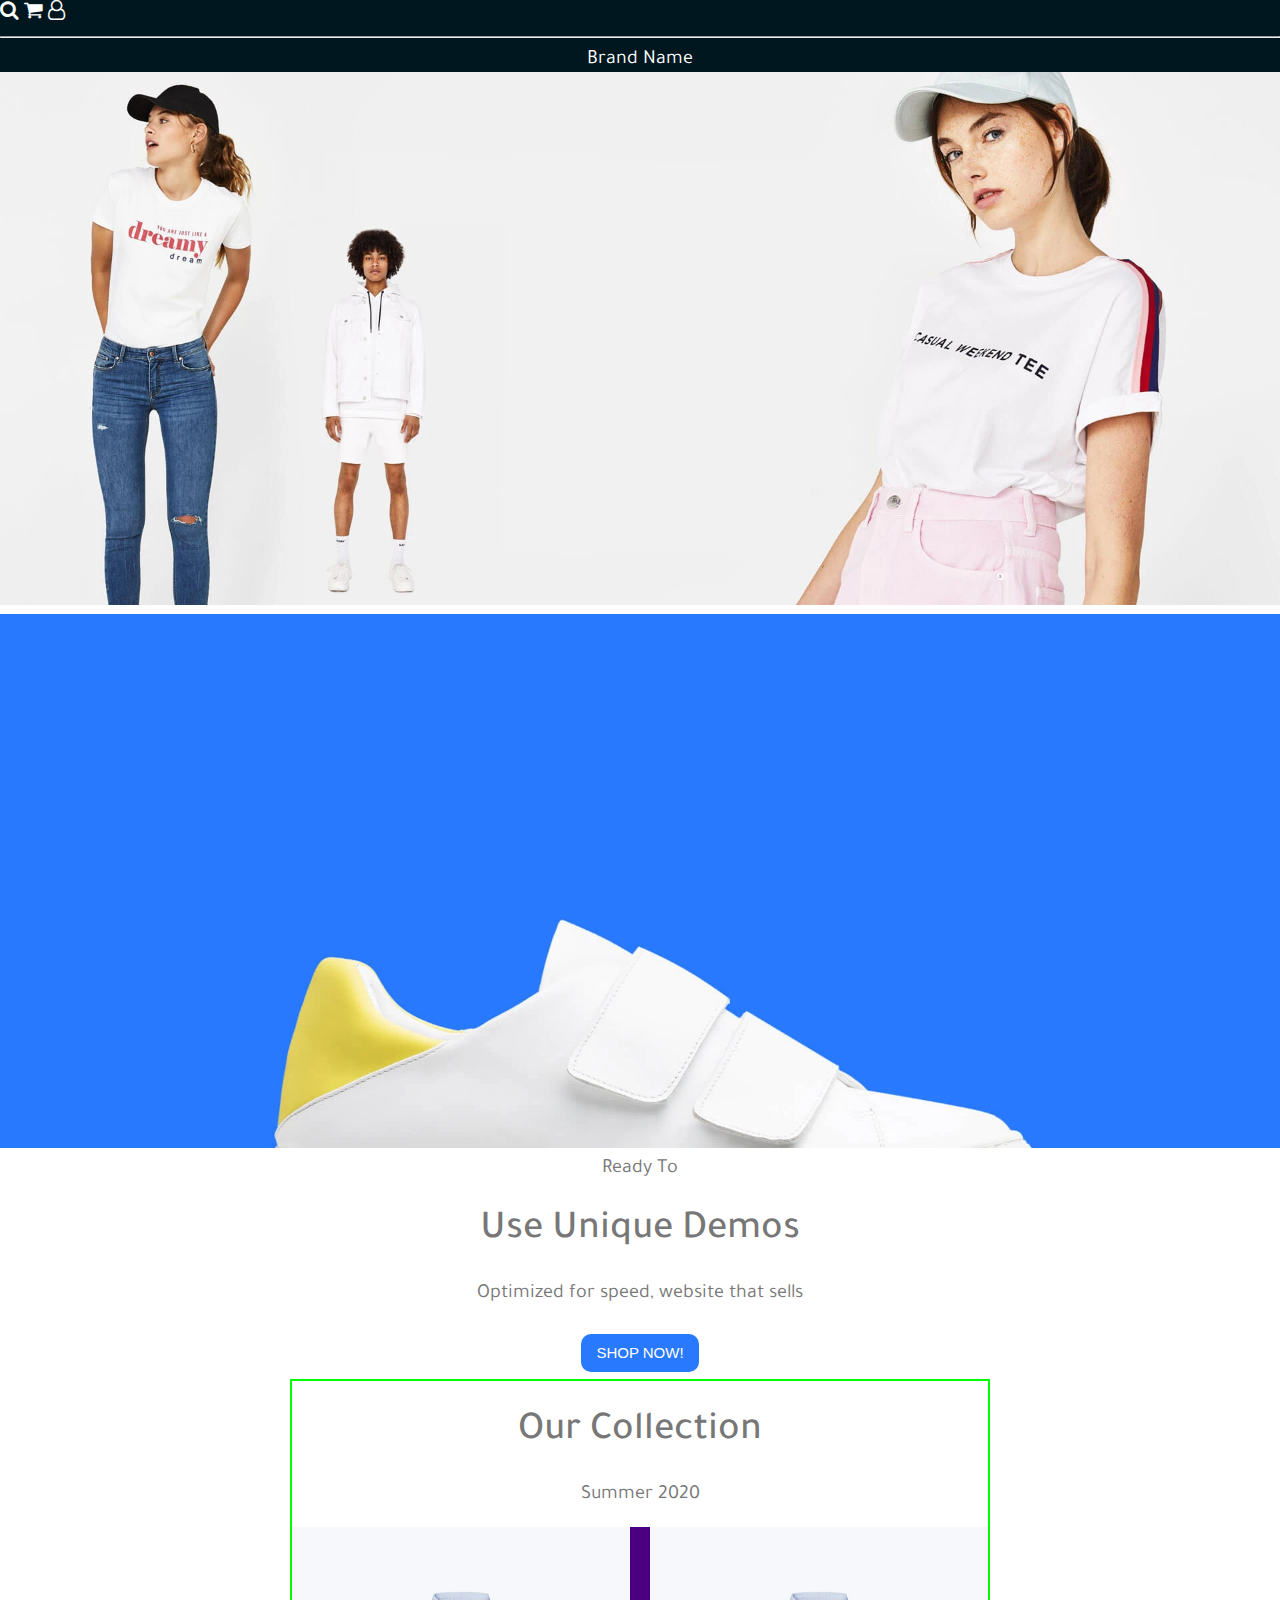
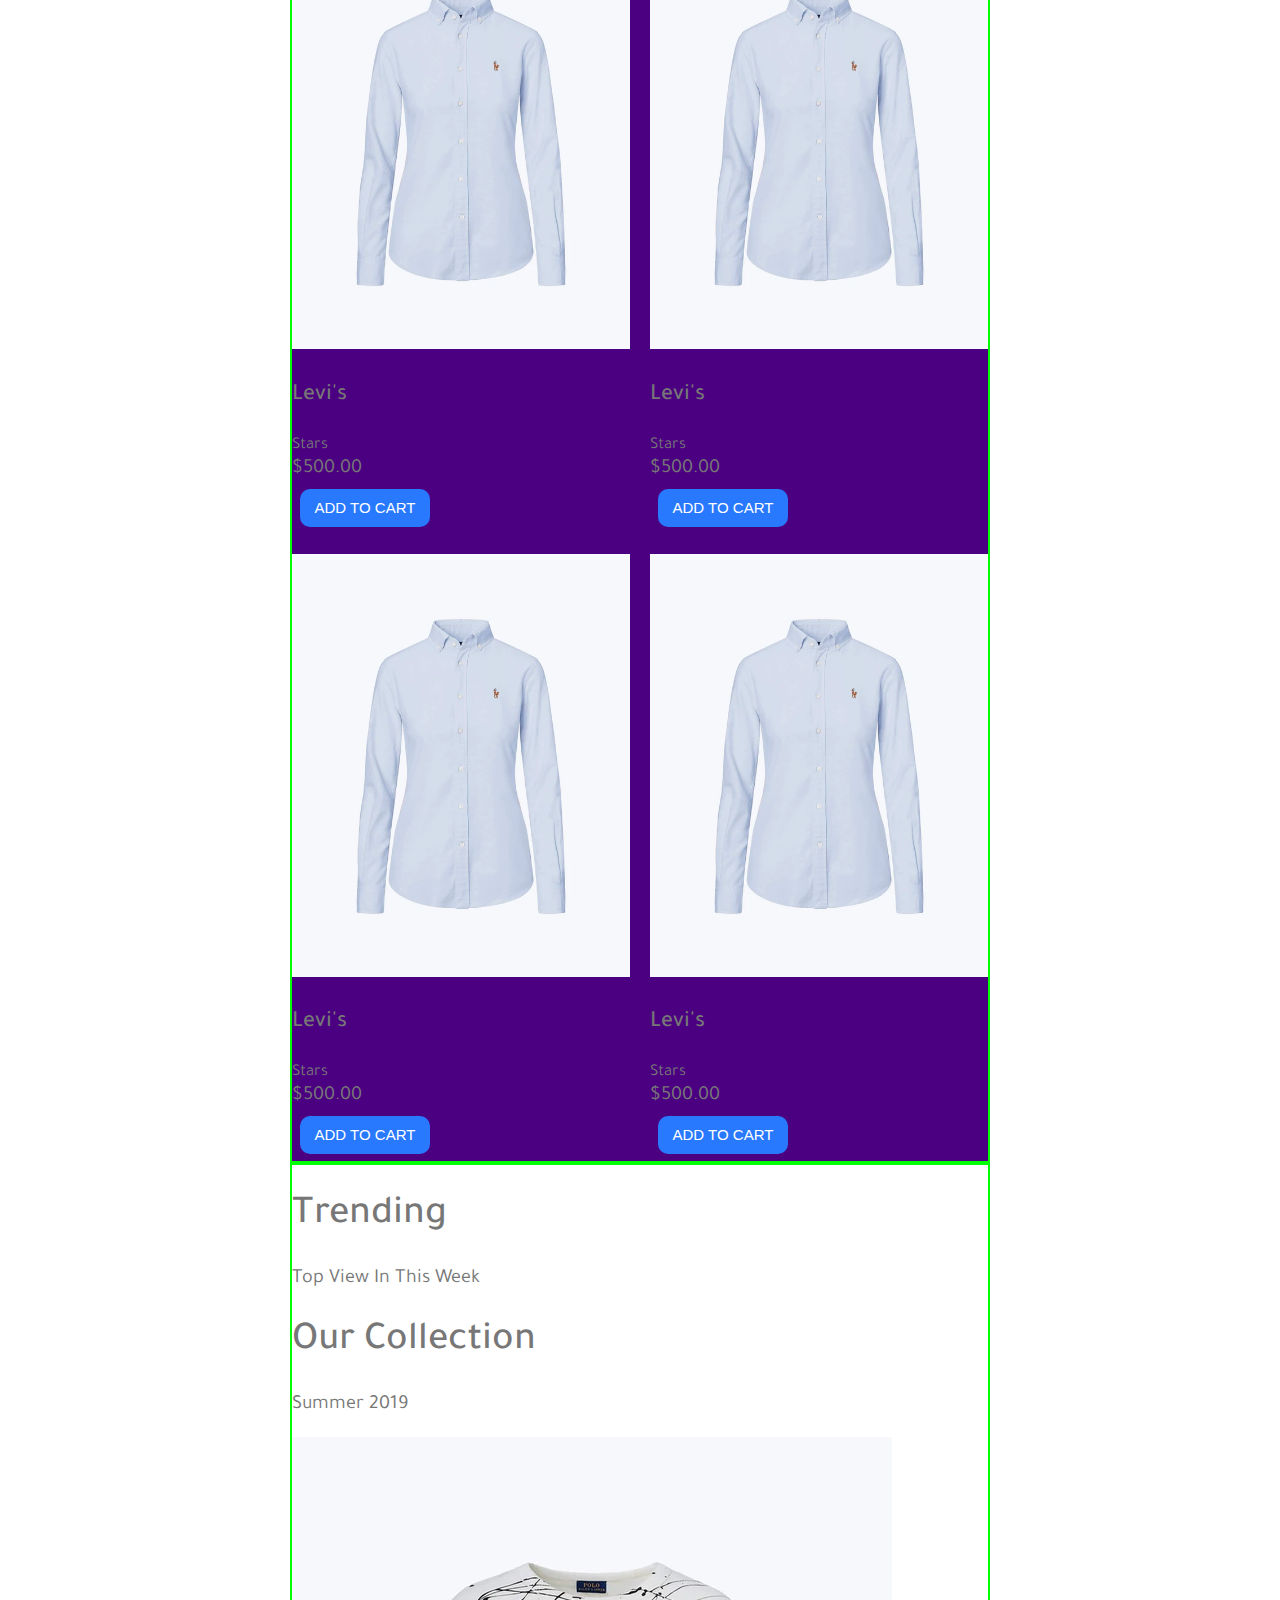
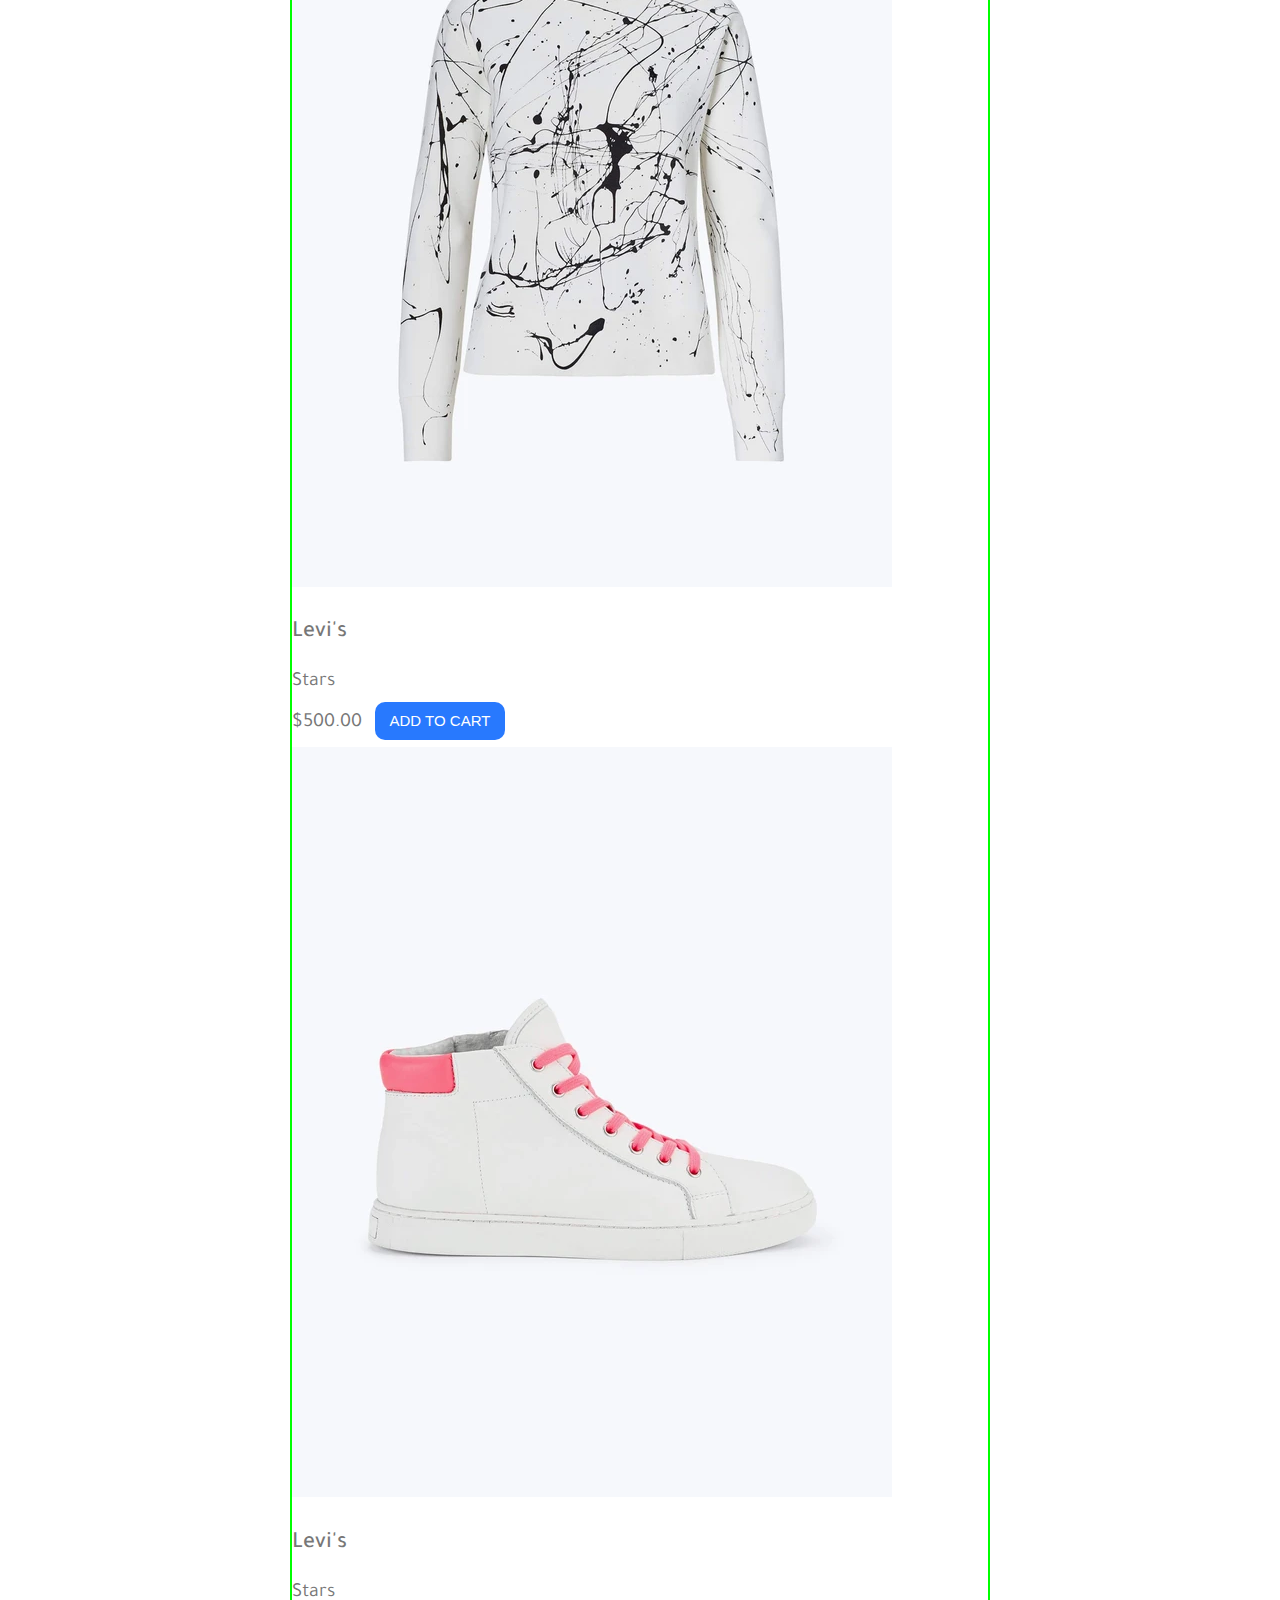
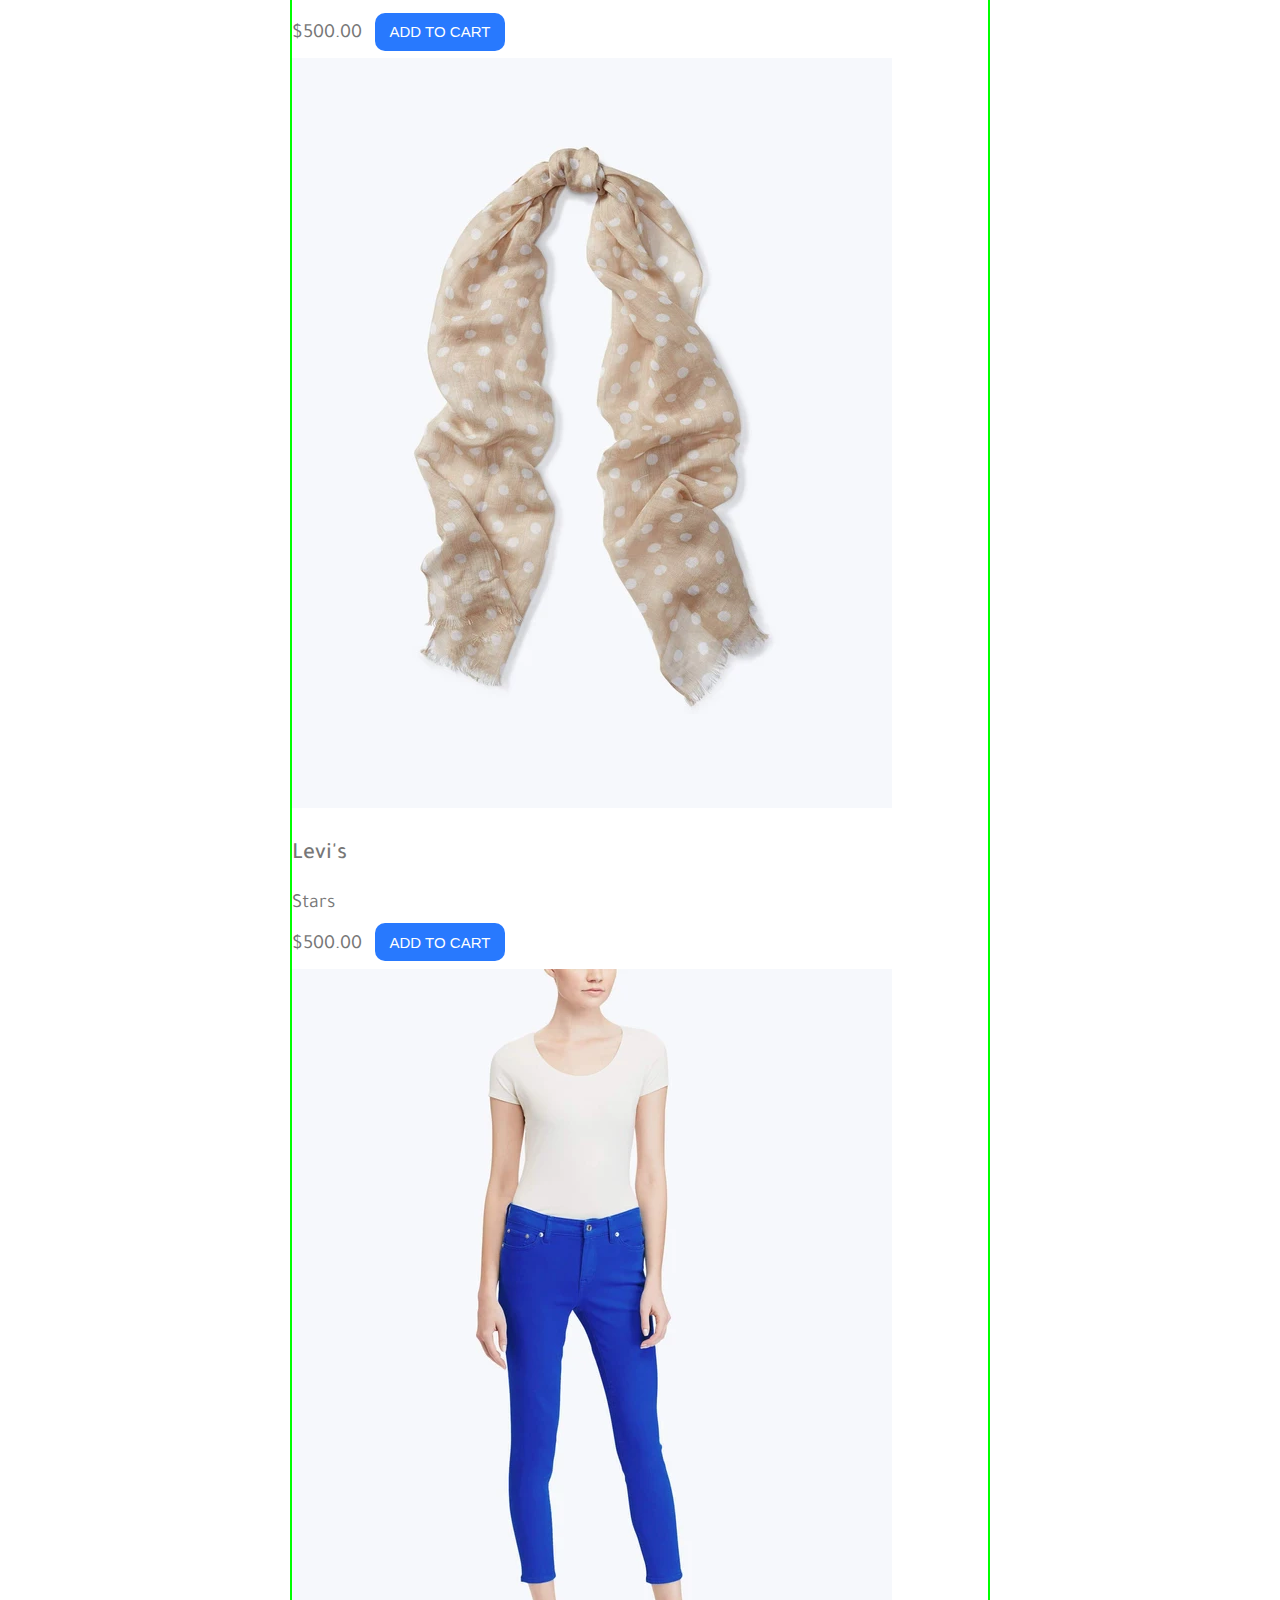
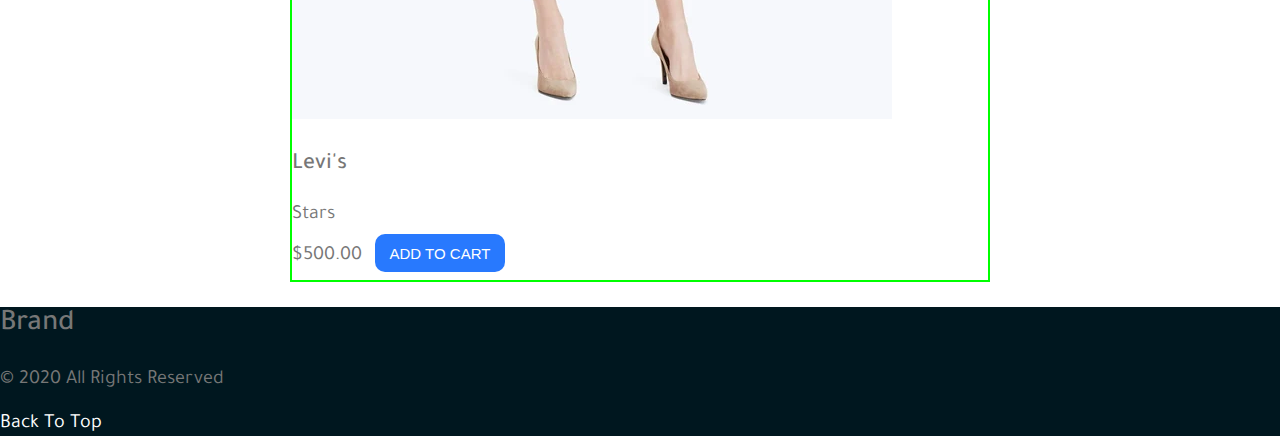
==== index.html @ 1825980a "init commit" ====
<!DOCTYPE html>
<html lang="en">

<head>
    <meta charset="UTF-8">
    <meta name="viewport" content="width=device-width, initial-scale=1.0">
    <title>Store</title>

    <link href="https://fonts.googleapis.com/css2?family=Tajawal:wght@200;300;400;500;700;800;900&display=swap"
        rel="stylesheet">
    <link rel="stylesheet" href="./css/font-awesome.min.css">
    <link rel="stylesheet" href="./css/base.css">
</head>

<body>

    <nav class="navbar">

        <section class="top-nav">
            <a href="#">
                <i class="fa fa-search" aria-hidden="true"></i>
            </a>
            <a href="#prodcts">
                <i class="fa fa-shopping-cart" aria-hidden="true"></i>
            </a>
            <a href="#trending">
                <i class="fa fa-user-o" aria-hidden="true"></i>
            </a>

        </section>

        <hr>
        <div class="center">
            <a href="#" class="brand">Brand Name</a>
        </div>

    </nav>




    <!--

    <section class="sidebar">
        <ul class="sidebar__list">
            <li><a href="#">Close</a></li>
            <hr>
            <li><a href="#">Sign In</a></li>
            <li><a href="#">View Cart</a></li>
            <li><a href="#">Wishlist</a></li>
        </ul>
    </section>
    
-->








    <section class="hero">
        <div class="carousle hero__carousle">
            <!-- <img src="https://source.unsplash.com/user/erondu/800x400"> -->
            <img src="img/demo14_01_x1024.jpg.webp">
            <img src="img/demo14_02_x1024.jpg.webp">
        </div>
        <div class="carousle__overlay center">
            <span>Ready To</span>
            <h1>Use Unique Demos</h1>
            <p>Optimized for speed, website that sells</p>
            <button class="btn btn-md">Shop Now!</button>
        </div>
    </section>










    <!-- .products -->
    <section class="productss" id="prodcts">

        <div class="container">

            <div class="center">
                <h1>Our Collection</h1>
                <p>Summer 2020</p>
            </div>

            <div class="products">

                <!-- Product 1 -->
                <div class="product">

                    <div class="product__card">
                        <img class="product__img"
                            src="img/products/Slim_Fit_Cotton_Oxford_Shirt_f8c47cd0-d848-4660-a83f-f232674f7b6a_600x.jpg.webp"
                            alt="shirt">

                        <h3 class="product__name">Levi's</h3>
                        <small class="product__rank">Stars</small>
                        <div class="product__price">$500.00</div>
                        <button class="btn">Add To Cart</button>

                    </div><!-- .prodcut__card -->

                </div><!-- .prodcut -->

                <!-- Product 2 -->
                <div class="product">

                    <div class="product__card">
                        <img class="product__img"
                            src="img/products/Slim_Fit_Cotton_Oxford_Shirt_f8c47cd0-d848-4660-a83f-f232674f7b6a_600x.jpg.webp"
                            alt="shirt">

                        <h3 class="product__name">Levi's</h3>
                        <small class="product__rank">Stars</small>
                        <div class="product__price">$500.00</div>
                        <button class="btn">Add To Cart</button>

                    </div><!-- .prodcut__card -->

                </div><!-- .prodcut -->
            

            <!-- Product 1 -->
            <div class="product">

                <div class="product__card">
                    <img class="product__img"
                        src="img/products/Slim_Fit_Cotton_Oxford_Shirt_f8c47cd0-d848-4660-a83f-f232674f7b6a_600x.jpg.webp"
                        alt="shirt">

                    <h3 class="product__name">Levi's</h3>
                    <small class="product__rank">Stars</small>
                    <div class="product__price">$500.00</div>
                    <button class="btn">Add To Cart</button>

                </div><!-- .prodcut__card -->

            </div><!-- .prodcut -->

            <!-- Product 2 -->
            <div class="product">

                <div class="product__card">
                    <img class="product__img"
                        src="img/products/Slim_Fit_Cotton_Oxford_Shirt_f8c47cd0-d848-4660-a83f-f232674f7b6a_600x.jpg.webp"
                        alt="shirt">

                    <h3 class="product__name">Levi's</h3>
                    <small class="product__rank">Stars</small>
                    <div class="product__price">$500.00</div>
                    <button class="btn">Add To Cart</button>

                </div><!-- .prodcut__card -->

            </div><!-- .prodcut -->

        </div><!-- .prodcuts -->

        </div><!-- .container -->

    </section>
    <!-- .productss -->










    <!-- .tending -->
    <section class="trending" id="trending">
        <div class="container">
            <h1>Trending</h1>
            <span>Top View In This Week</span>
            <h1>Our Collection</h1>
            <p>Summer 2019</p>
            <!-- Product 1 -->
            <section class="product__card">
                <img class="product__img"
                    src="img/products/Paint-Splatter_Fleece_Pullover_4f2c0cff-e946-439d-adbe-a5d0d99774e3_600x.jpg.webp"
                    alt="shirt">

                <h3 class="product__name">Levi's</h3>
                <div class="product__rank">Stars</div>
                <span class="product__price">$500.00</span>
                <button class="btn">Add To Cart</button>
            </section>
            <!-- Product 2 -->
            <section class="product__card">
                <img class="product__img"
                    src="img/products/Pink_Pony_Leather_Sneaker_71a9994a-829c-484a-92f5-b6b765b0da7d_600x.jpg.webp"
                    alt="shoe">

                <h3 class="product__name">Levi's</h3>
                <div class="product__rank">Stars</div>
                <span class="product__price">$500.00</span>
                <button class="btn">Add To Cart</button>
            </section>

            <!-- Product 3 -->
            <section class="product__card">
                <img class="product__img"
                    src="img/products/Polka-Dot_Lightweight_Scarf_2_c9a0b6ef-4222-4abe-8f2a-2f309dbf41a9_600x.jpg.webp"
                    alt="">

                <h3 class="product__name">Levi's</h3>
                <div class="product__rank">Stars</div>
                <span class="product__price">$500.00</span>
                <button class="btn">Add To Cart</button>
            </section>

            <!-- Product 4 -->
            <section class="product__card">
                <img class="product__img"
                    src="img/products/Premier_Cropped_Skinny_Jean_13_8d64f29d-9ef1-4cb1-9fa6-6193c913ccd0_600x.jpg.webp"
                    alt="shirt">

                <h3 class="product__name">Levi's</h3>
                <div class="product__rank">Stars</div>
                <span class="product__price">$500.00</span>
                <button class="btn">Add To Cart</button>
            </section>
        </div>
    </section>










    <!-- .accordion -->
    <section class="accordion">
        <!--         
        <div class="container">
            <h3><a href="#">@Follow</a> Us On</h3>
            <h4>Instagram</h4>
        </div>
-->
    </section>

    <footer>
        <h2>Brand</h2>
        <p>&copy; 2020 All Rights Reserved</p>
        <a href="#">Back To Top</a>
    </footer>


    <script src="./js/script.js"></script>
</body>

</html>
---- css/base.css ----
/* 
    https://portotheme.com/shopify/wokiee/intro/
    https://wokiee-demo14.myshopify.com/
*/
@import 'modules/buttons.css';
@import 'modules/card.css';

*,
*::after,
*::before {
    box-sizing: border-box;
}

:root {
    --clr-body: #ffffff;
    --clr-gray: #777777;
    --clr-primary: #2879fe;
    --clr-accent: #007ea7;
    --clr-secondary: #003459;
    --clr-bg: #00171f;
    
}

html { 
    font-size: 62.5%; /* 10px */
    height: 100%;
    scroll-behavior: smooth;
}

body {
    margin: 0;
    font-size: 2rem; /* 20px */
    font-family: 'Tajawal', sans-serif;
    color: var(--clr-gray, #777777);
    background-color: var(--clr-body, #ffffff);
}

h1, h2, h3, h4, h5, h6 {
    font-weight: 500;
}

img {
    max-width: 100%;
    height: auto;
}

button {
    border: none;
    font-size: 1.5rem; /* 15px */
    /* font-weight: 200; */
    /* font-weight: 300; */
    /* font-weight: 400; */
    /* font-weight: 500; */
    /* font-weight: 700; */
    /* font-weight: 800; */
    /* font-weight: 900; */
    /* letter-spacing: 0.125rem; */
    cursor: pointer;
    margin: 0.5em ;
    padding: 0.7em 1em;
    border-radius: 1rem;
    text-transform: uppercase;
}

a {
    text-decoration: none;
    color: var(--clr-body, #ffffff);

}

a:hover,
a:focus {
    color: var(--clr-primary, #2879fe);
}

hr {
    color: var(--clr-gray, #777777);
}


.bg-light-clr-gray {
    background-color: lightclr-gray;
    margin: 5rem auto;
    max-width: 80%;
}

.navbar,
footer {
    background-color: var(--clr-bg, #00171f);
}

.fa {
    color: var(--clr-body, #ffffff);
}

.center {
    text-align: center;
}

/* 
.sidebar {
    height: 100vh;
    position: relative;
}

.sidebar__list {
    top: 0;
    bottom: 0;
    left: 0;
    background-color: var(--clr-secondary, #00171f);
    position: absolute;
    max-width: 60%;
    height: inherit;
}

*/
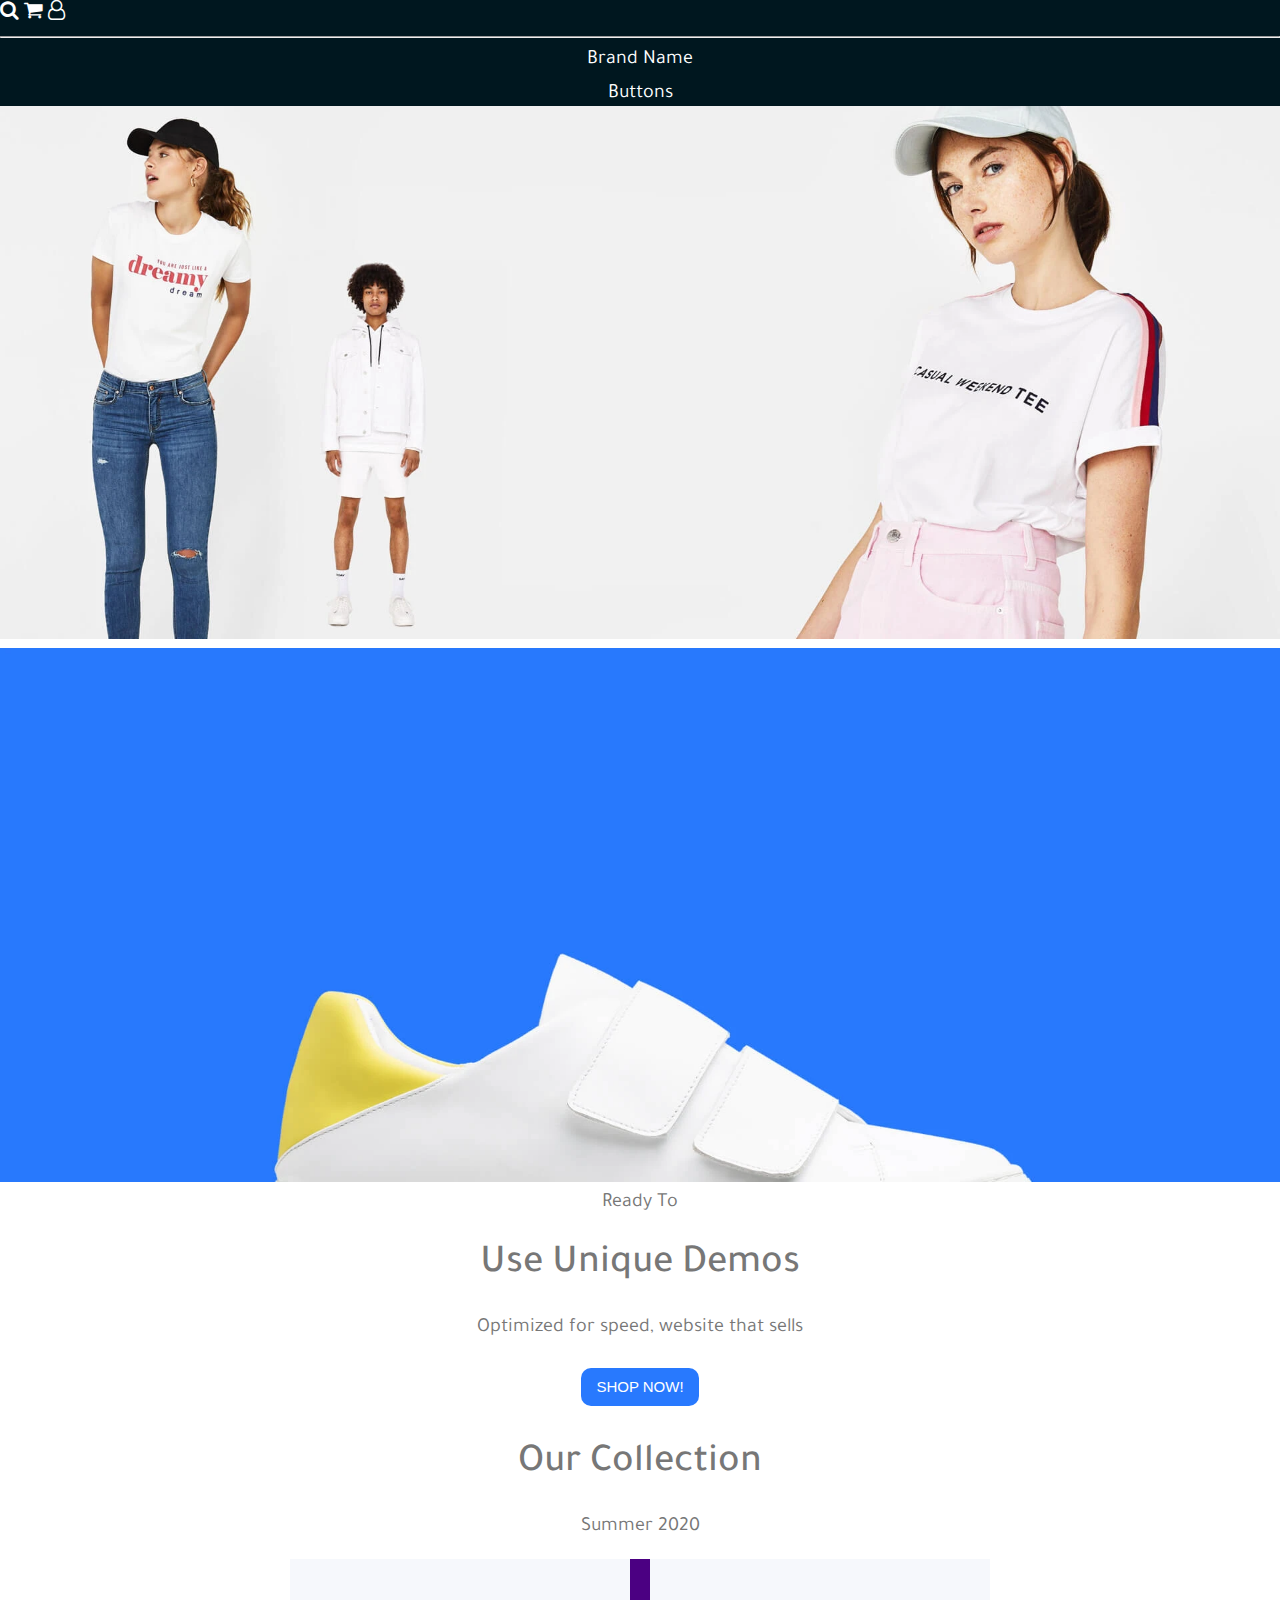
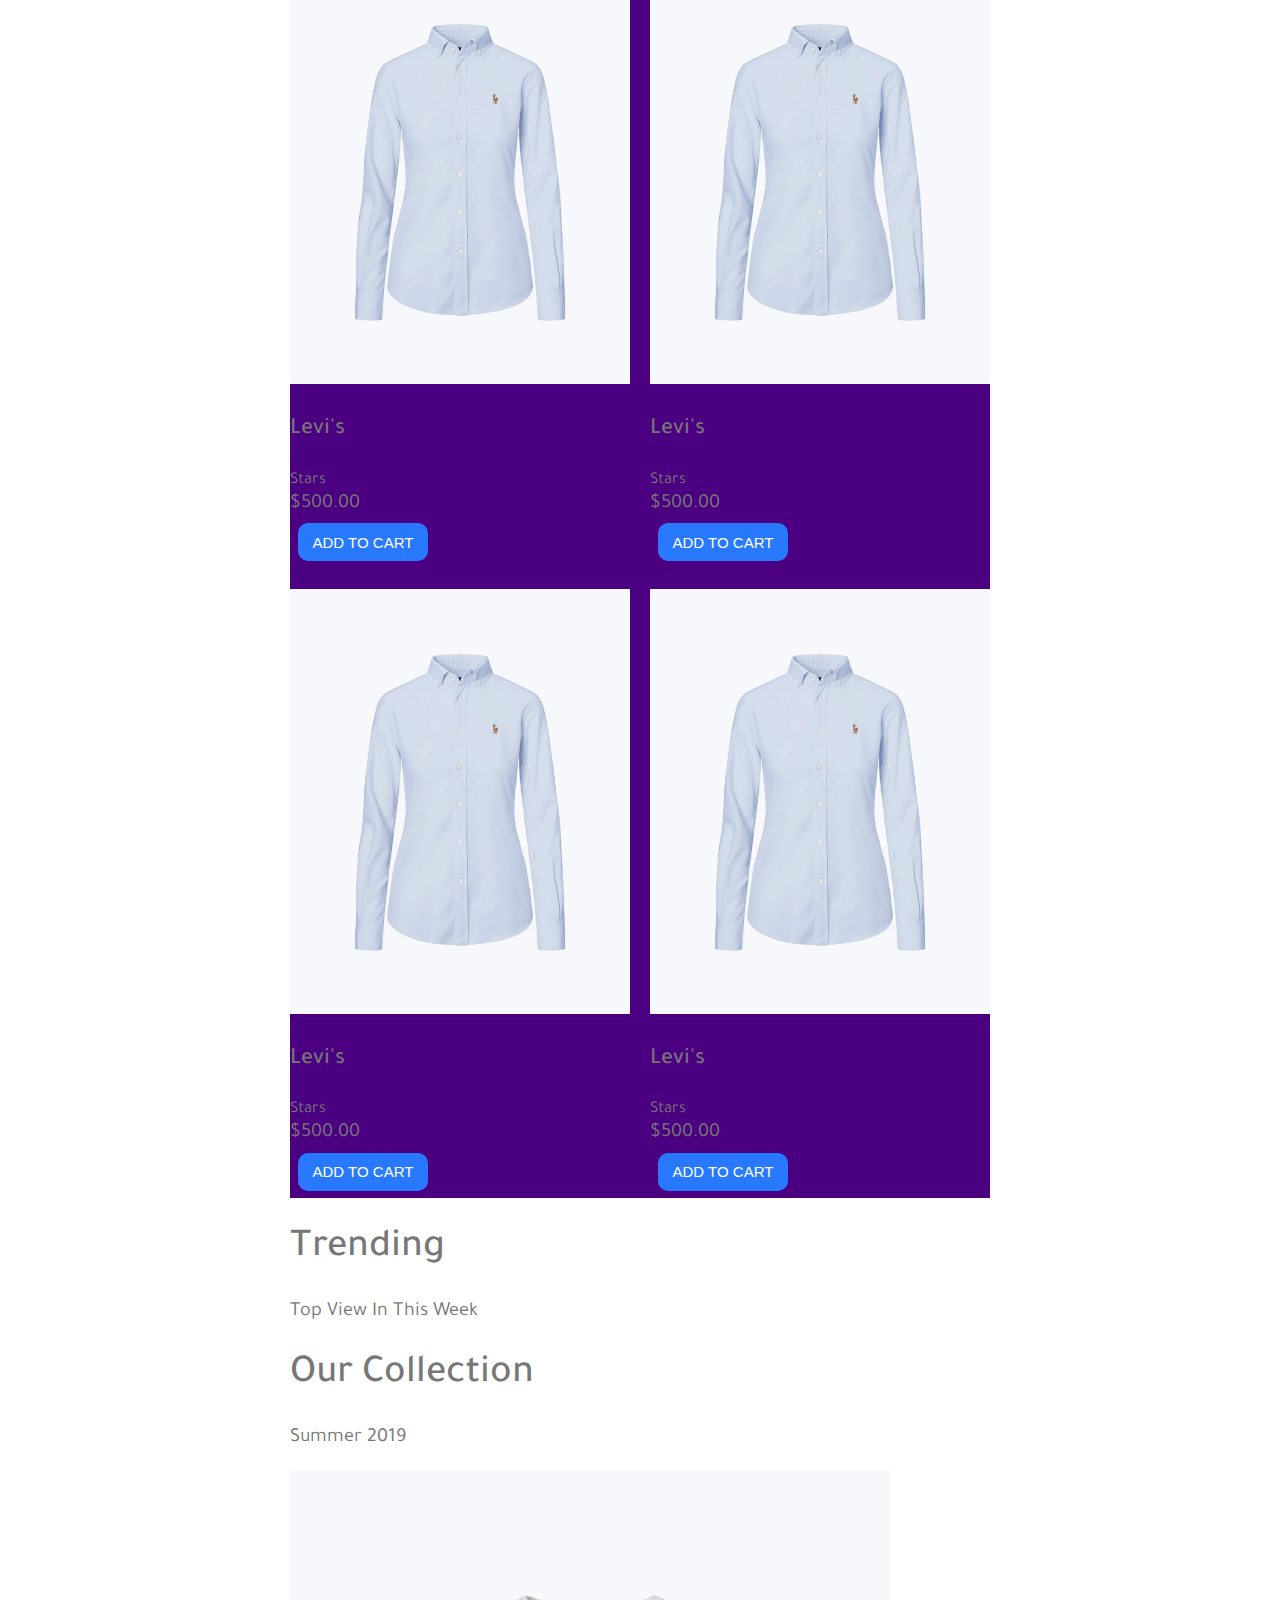
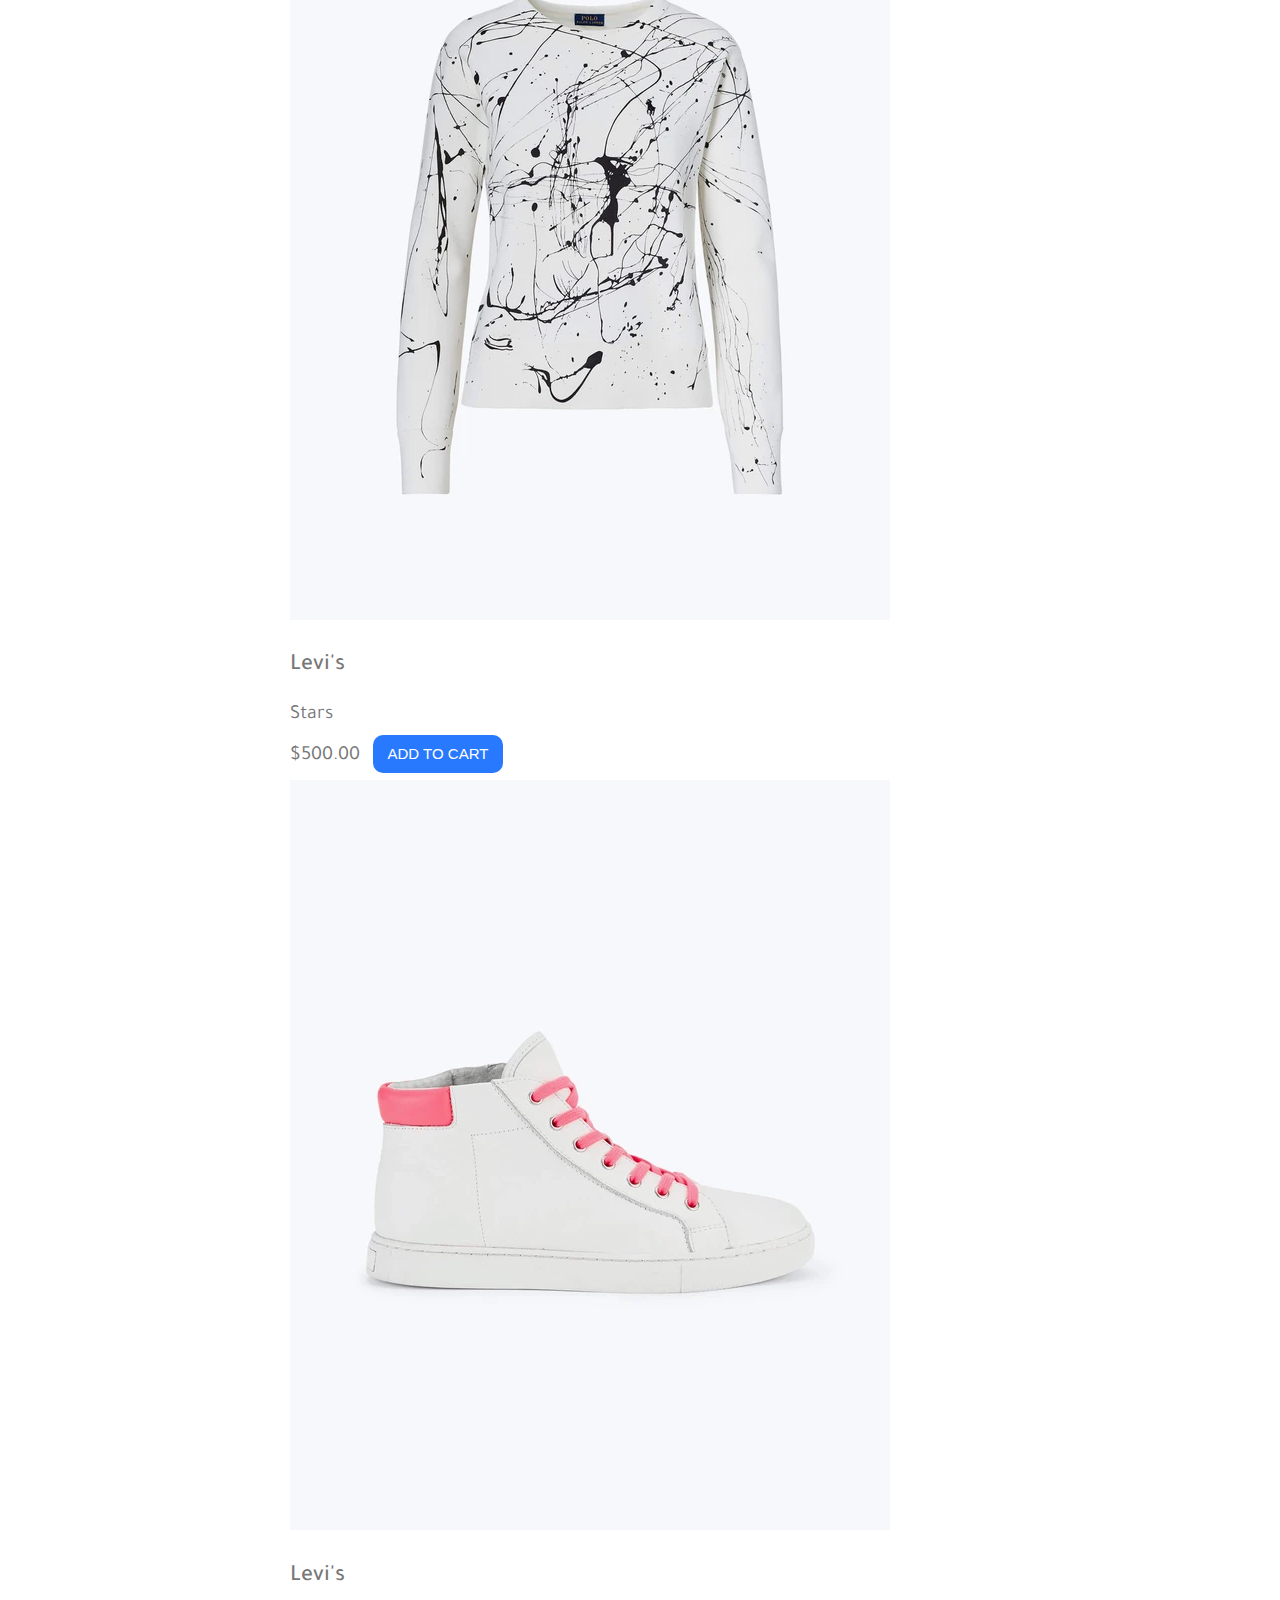
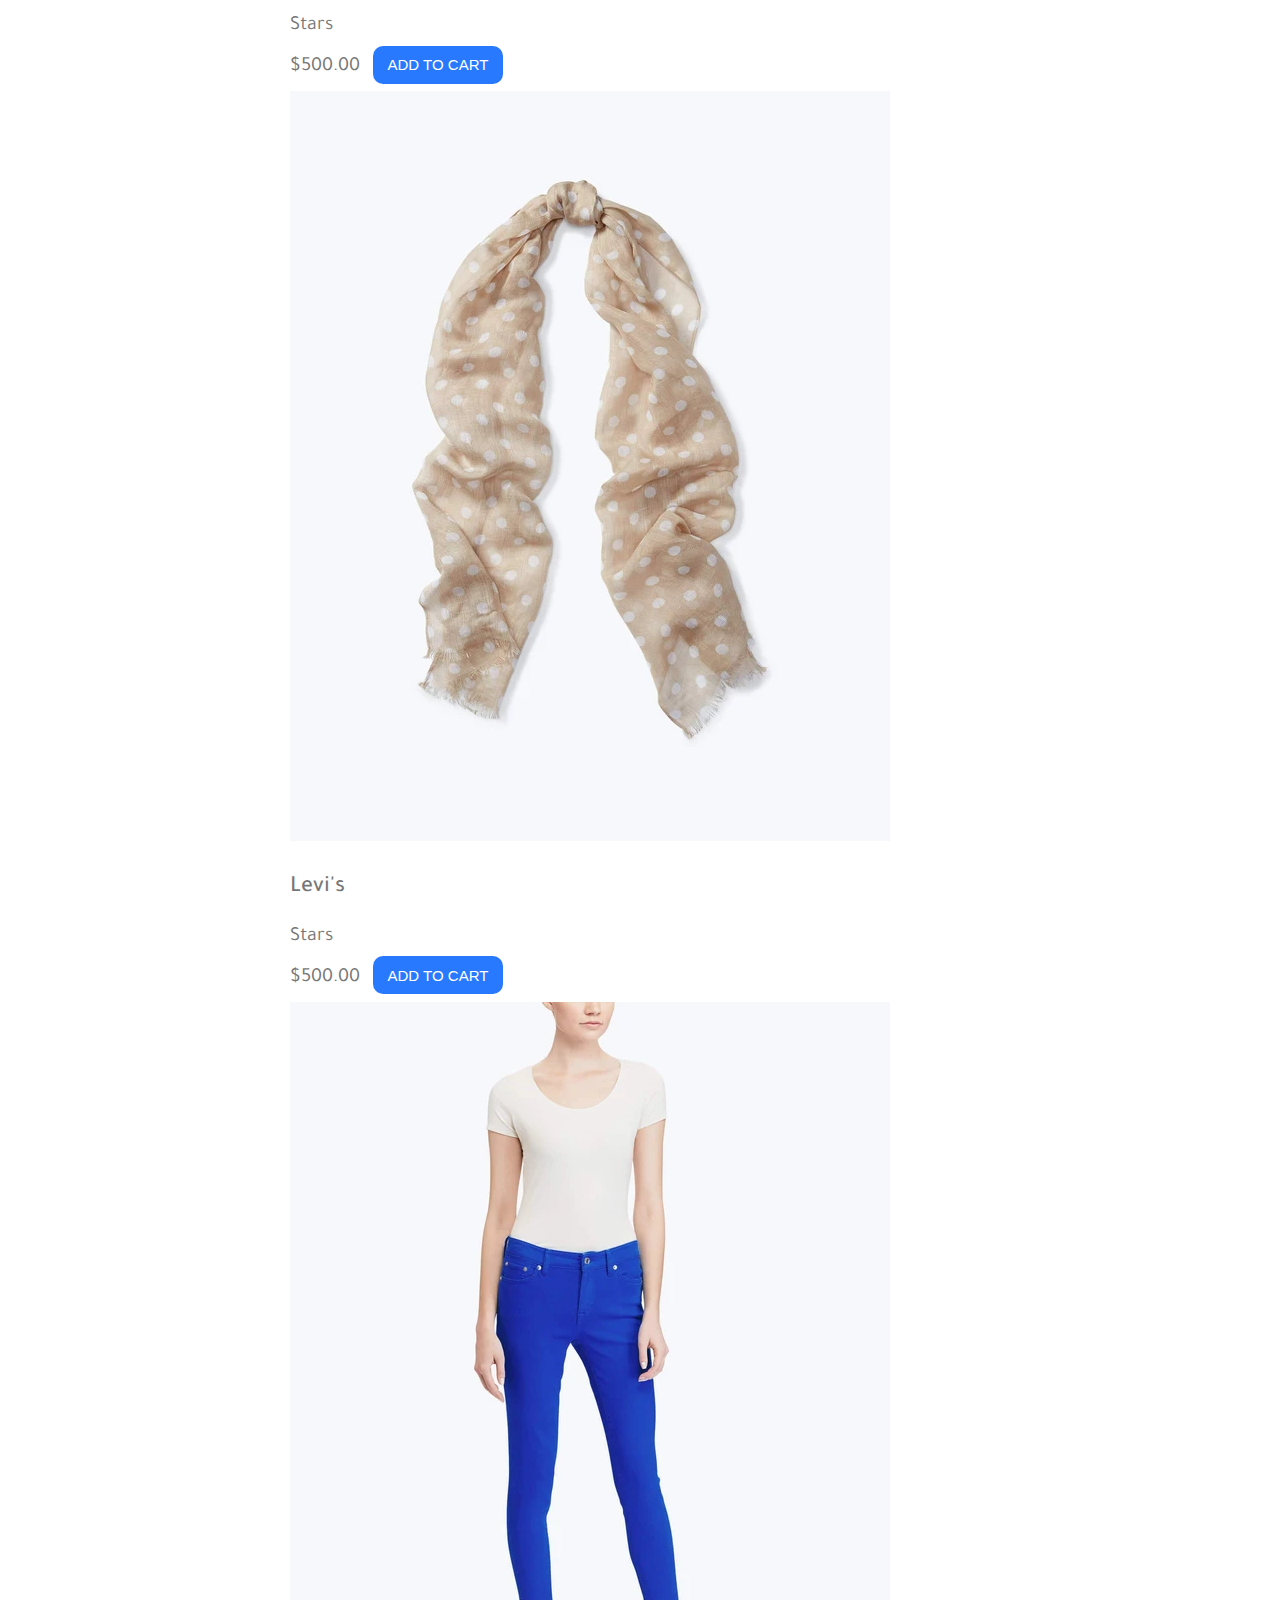
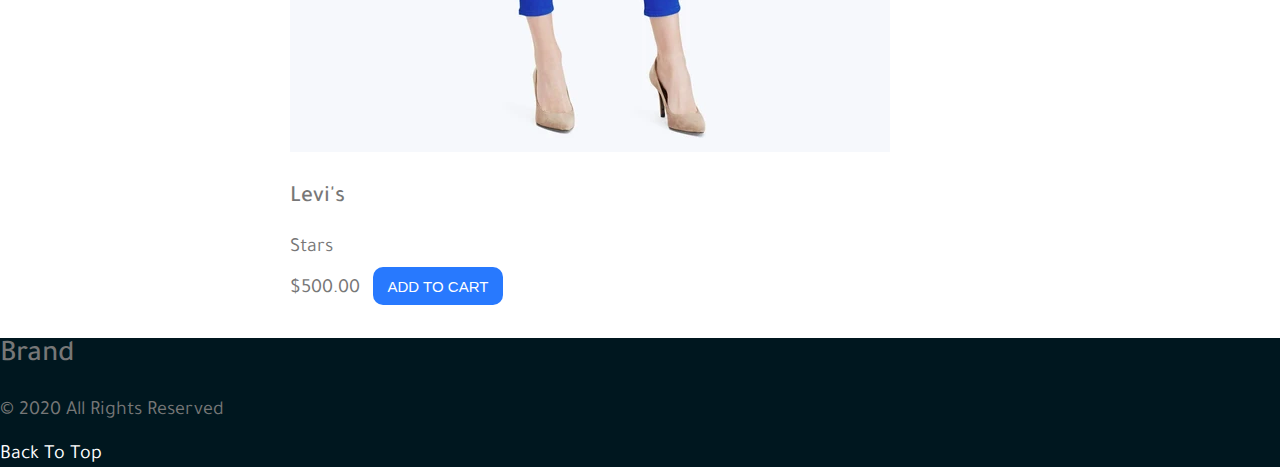
==== commit 2b5ea533: "updating buttons page" ====
--- a/index.html
+++ b/index.html
@@ -28,12 +28,16 @@
             </a>
 
         </section>
-
+        
         <hr>
         <div class="center">
             <a href="#" class="brand">Brand Name</a>
-        </div>
-
+            
+            <div style="margin: 1rem;"></div>
+            
+            <a href="buttons.html">Buttons</a>
+        </div>
+        
     </nav>
 
 
--- a/css/base.css
+++ b/css/base.css
@@ -74,14 +74,14 @@
 }
 
 hr {
-    color: var(--clr-gray, #777777);
+    /* color: var(--clr-gray, #777777); */
+    color: lightgray;
 }
 
-
-.bg-light-clr-gray {
-    background-color: lightclr-gray;
-    margin: 5rem auto;
-    max-width: 80%;
+.container {
+    max-width: 35em;
+    width: 90%;
+    margin: 0 auto;
 }
 
 .navbar,
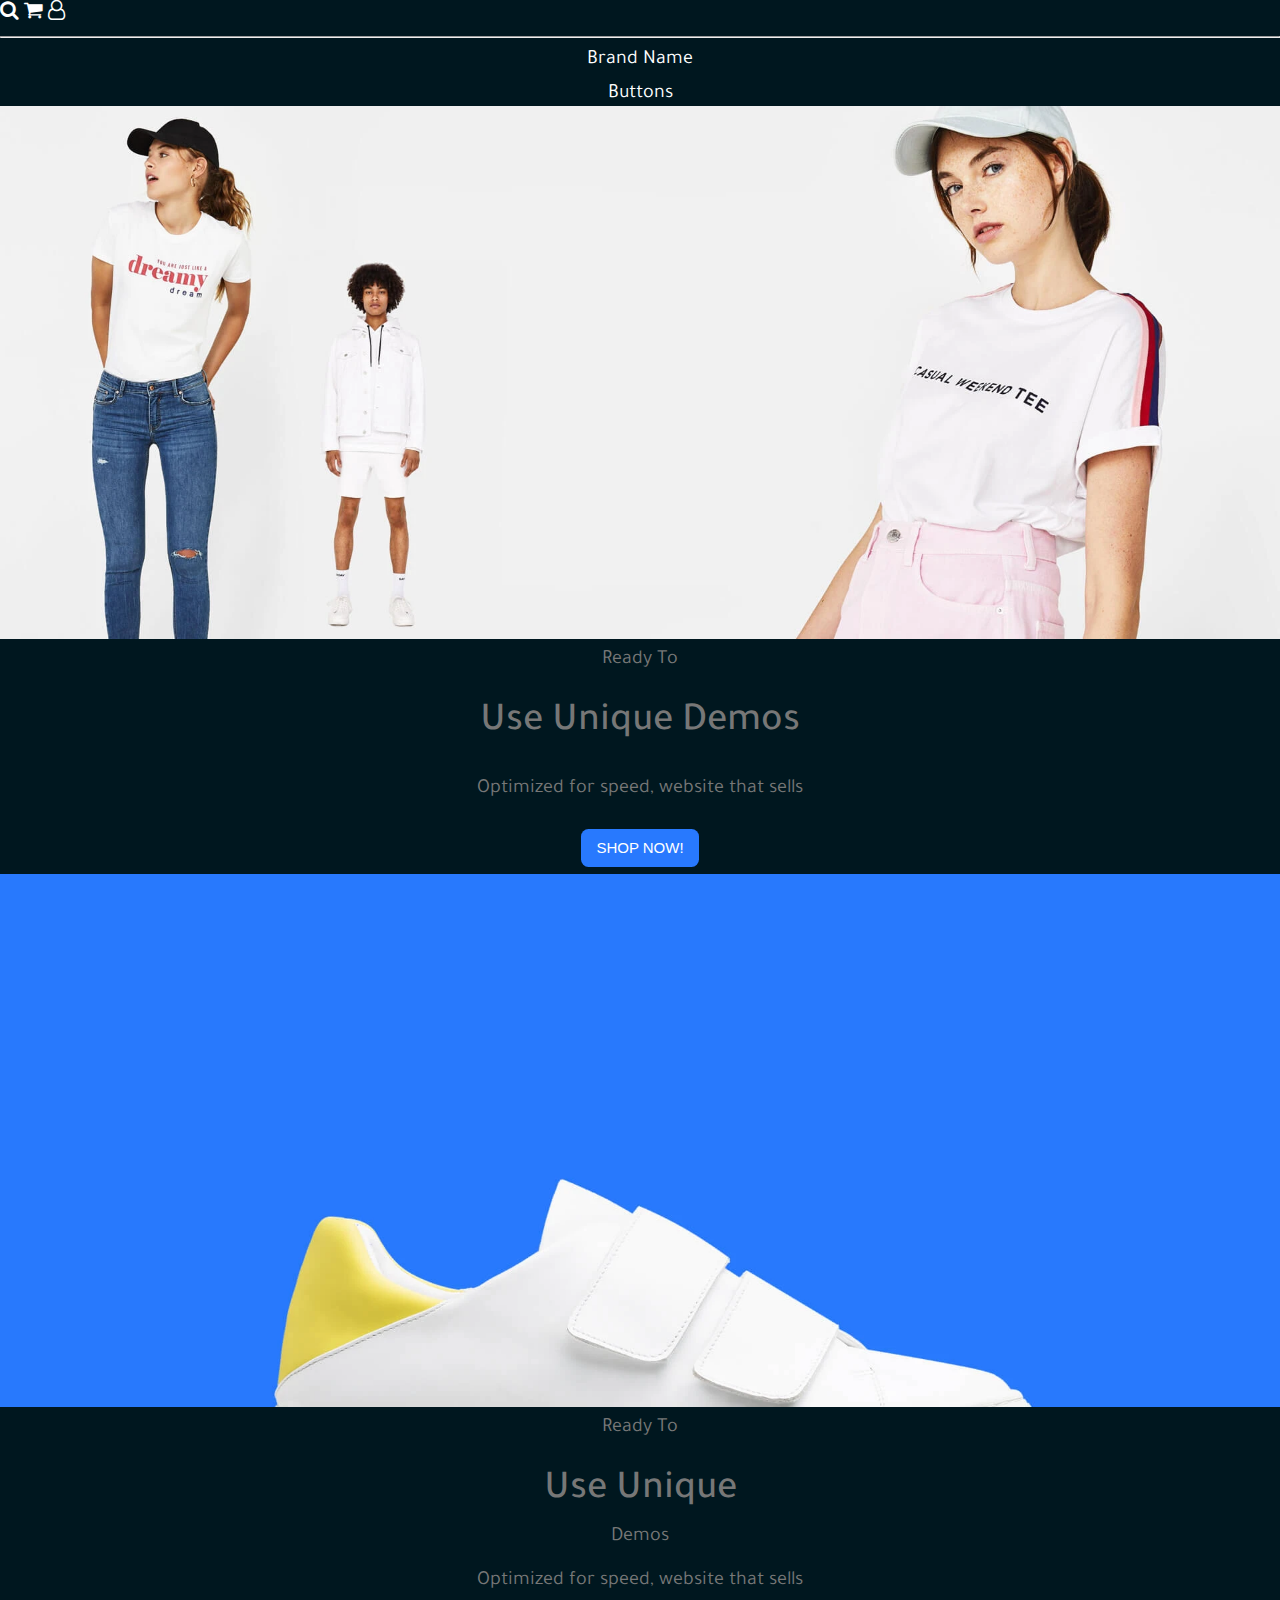
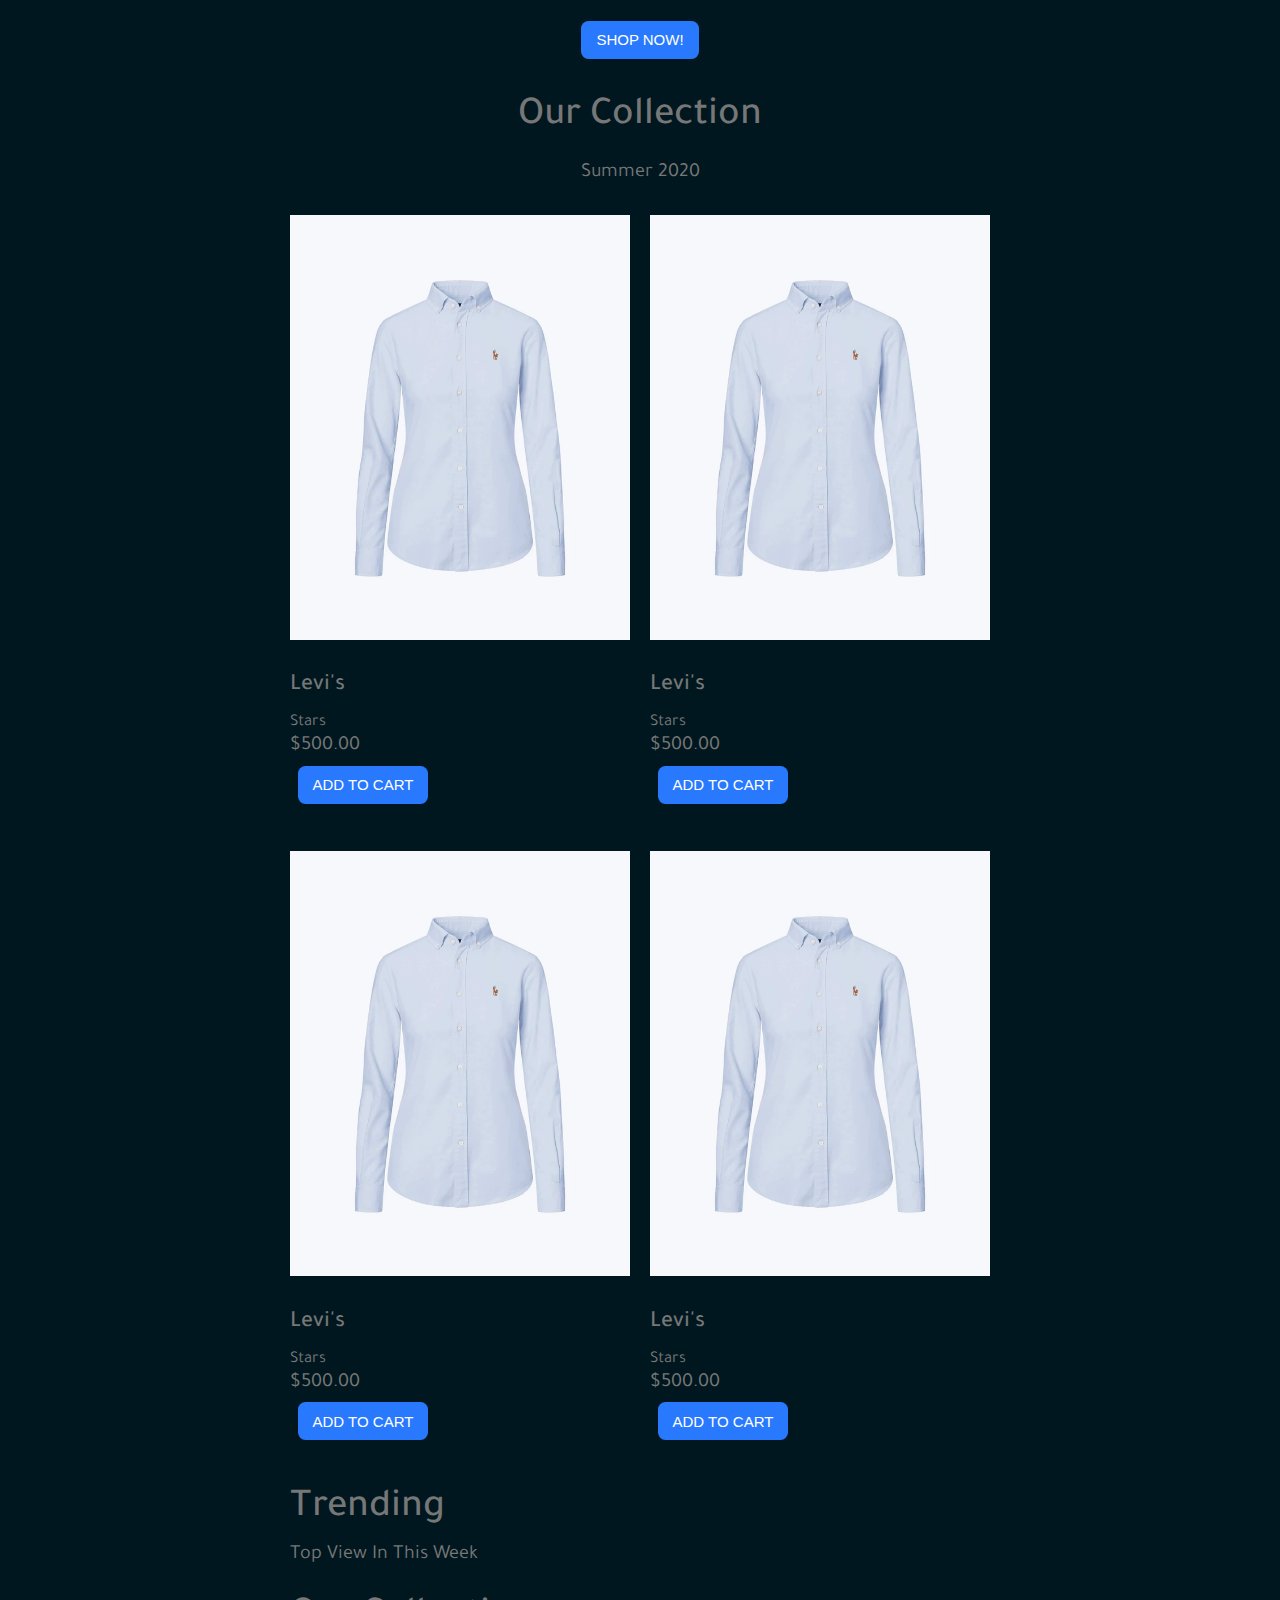
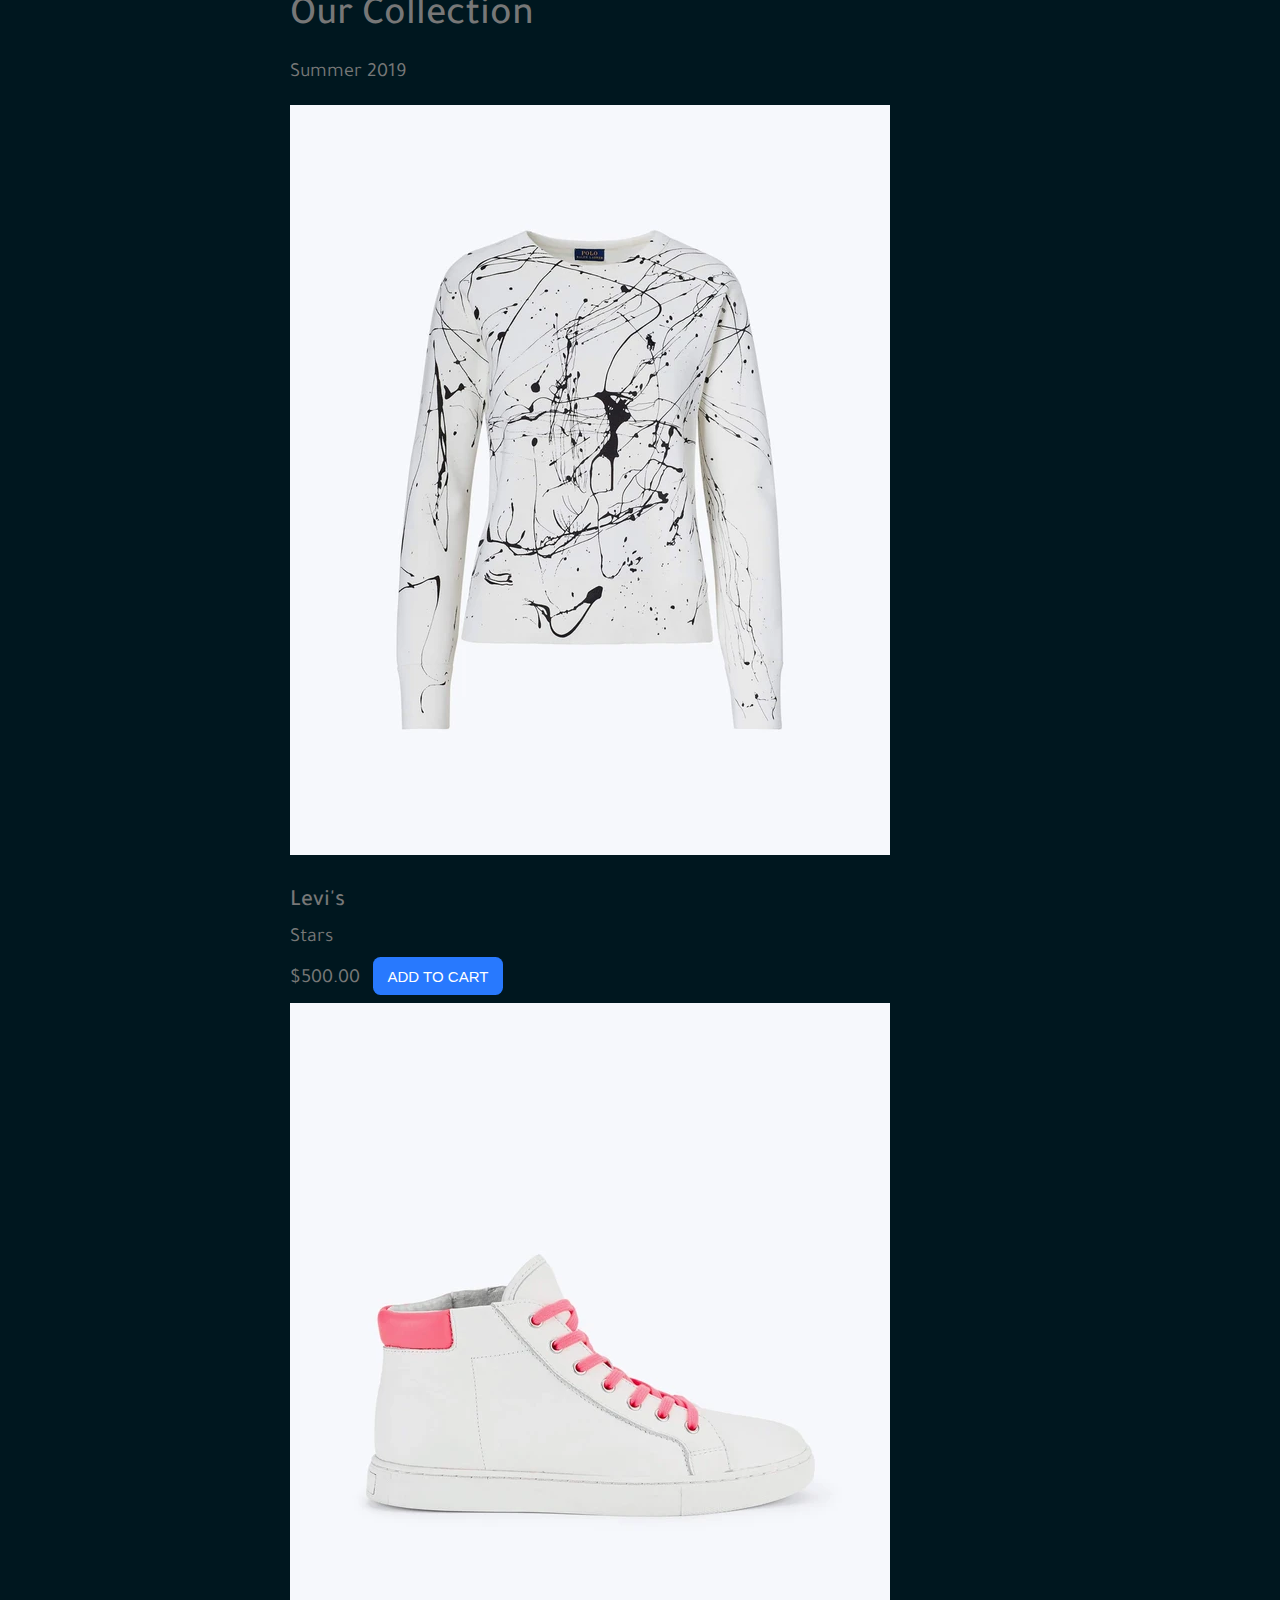
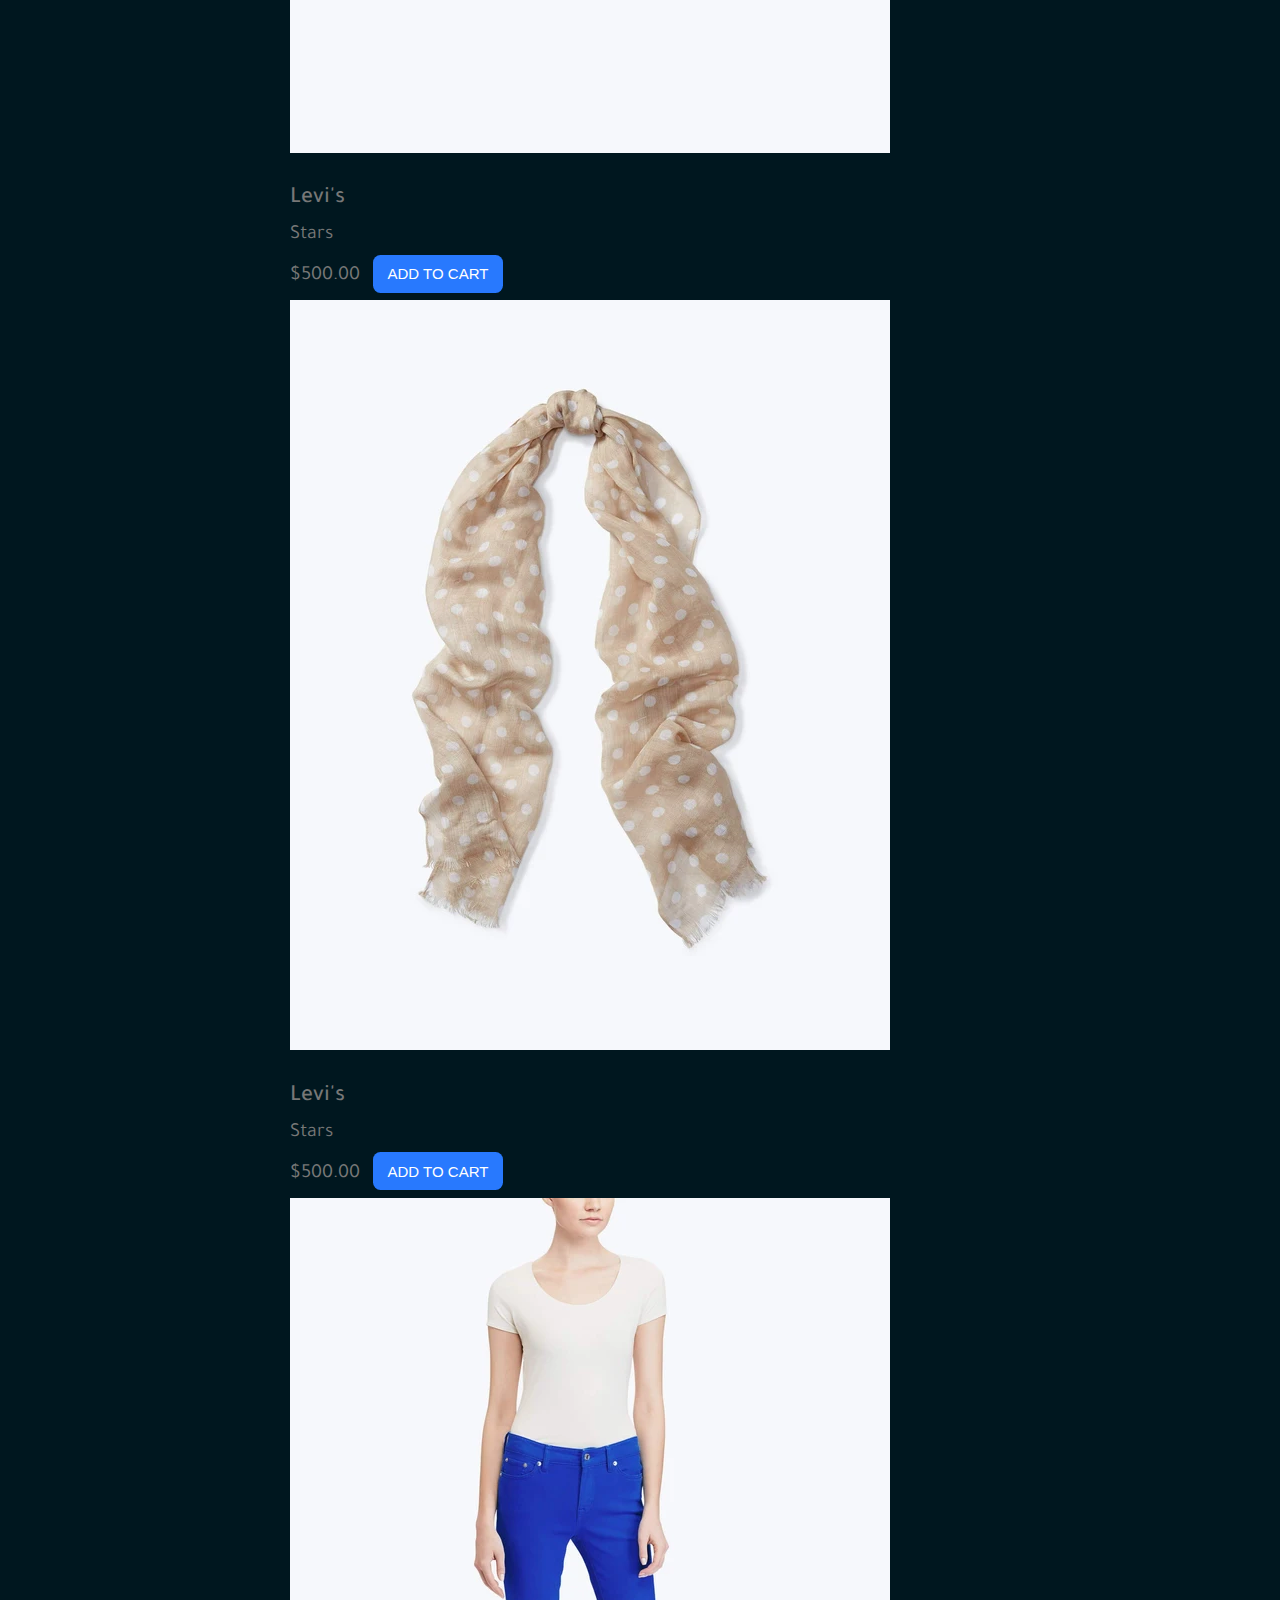
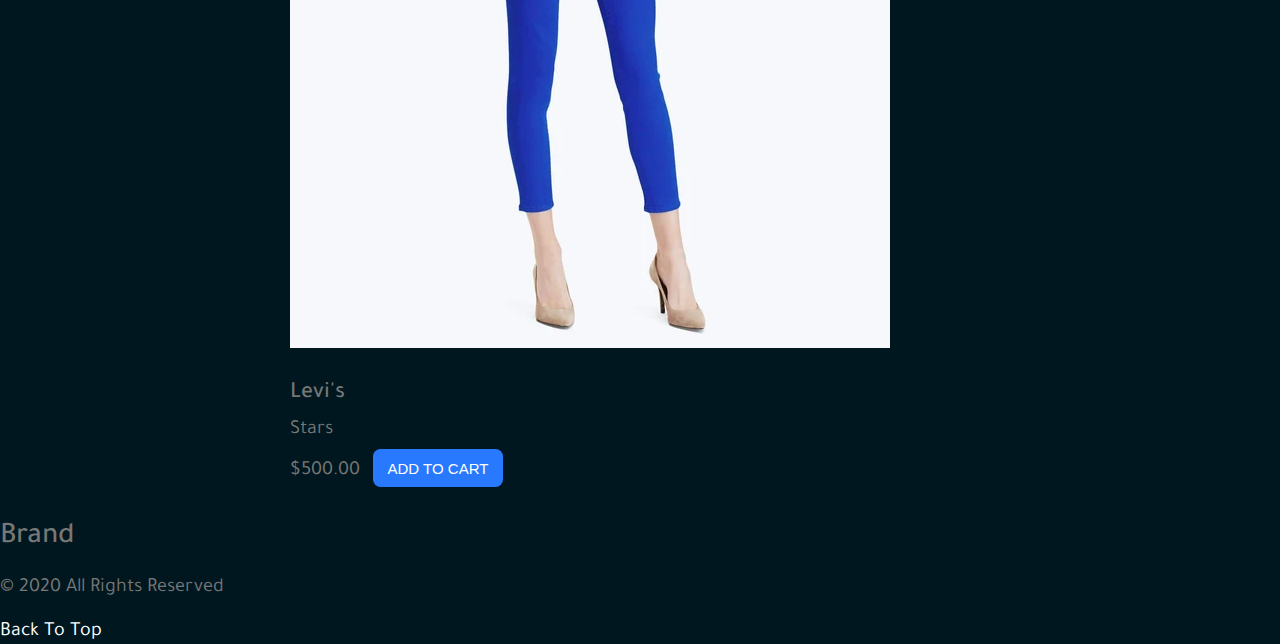
==== commit 12f0e946: "Updating products Grid" ====
--- a/index.html
+++ b/index.html
@@ -28,16 +28,16 @@
             </a>
 
         </section>
-        
+
         <hr>
         <div class="center">
             <a href="#" class="brand">Brand Name</a>
-            
+
             <div style="margin: 1rem;"></div>
-            
+
             <a href="buttons.html">Buttons</a>
         </div>
-        
+
     </nav>
 
 
@@ -65,8 +65,9 @@
 
 
     <section class="hero">
+<!-- 
         <div class="carousle hero__carousle">
-            <!-- <img src="https://source.unsplash.com/user/erondu/800x400"> -->
+            <img src="https://source.unsplash.com/user/erondu/800x400">
             <img src="img/demo14_01_x1024.jpg.webp">
             <img src="img/demo14_02_x1024.jpg.webp">
         </div>
@@ -76,6 +77,30 @@
             <p>Optimized for speed, website that sells</p>
             <button class="btn btn-md">Shop Now!</button>
         </div>
+ -->
+        <figure class="carousle hero__carousle">
+            <img src="img/demo14_01_x1024.jpg.webp">
+            
+            <figcaption class="carousle__overlay">
+                <span>Ready To</span>
+                <h1>Use Unique Demos</h1>
+                <p>Optimized for speed, website that sells</p>
+                <button class="btn btn-md">Shop Now!</button>
+            </figcaption>
+        </figure>
+        
+        <figure class="carousle hero__carousle">
+            <img src="img/demo14_02_x1024.jpg.webp">
+            
+            <figcaption class="carousle__overlay">
+                <span>Ready To</span>
+                <h1>Use Unique</h1>
+                <span>Demos</span>
+                <p>Optimized for speed, website that sells</p>
+                <button class="btn btn-md">Shop Now!</button>
+            </figcaption>
+        </figure>
+
     </section>
 
 
@@ -132,43 +157,43 @@
                     </div><!-- .prodcut__card -->
 
                 </div><!-- .prodcut -->
-            
-
-            <!-- Product 1 -->
-            <div class="product">
-
-                <div class="product__card">
-                    <img class="product__img"
-                        src="img/products/Slim_Fit_Cotton_Oxford_Shirt_f8c47cd0-d848-4660-a83f-f232674f7b6a_600x.jpg.webp"
-                        alt="shirt">
-
-                    <h3 class="product__name">Levi's</h3>
-                    <small class="product__rank">Stars</small>
-                    <div class="product__price">$500.00</div>
-                    <button class="btn">Add To Cart</button>
-
-                </div><!-- .prodcut__card -->
-
-            </div><!-- .prodcut -->
-
-            <!-- Product 2 -->
-            <div class="product">
-
-                <div class="product__card">
-                    <img class="product__img"
-                        src="img/products/Slim_Fit_Cotton_Oxford_Shirt_f8c47cd0-d848-4660-a83f-f232674f7b6a_600x.jpg.webp"
-                        alt="shirt">
-
-                    <h3 class="product__name">Levi's</h3>
-                    <small class="product__rank">Stars</small>
-                    <div class="product__price">$500.00</div>
-                    <button class="btn">Add To Cart</button>
-
-                </div><!-- .prodcut__card -->
-
-            </div><!-- .prodcut -->
-
-        </div><!-- .prodcuts -->
+
+
+                <!-- Product 1 -->
+                <div class="product">
+
+                    <div class="product__card">
+                        <img class="product__img"
+                            src="img/products/Slim_Fit_Cotton_Oxford_Shirt_f8c47cd0-d848-4660-a83f-f232674f7b6a_600x.jpg.webp"
+                            alt="shirt">
+
+                        <h3 class="product__name">Levi's</h3>
+                        <small class="product__rank">Stars</small>
+                        <div class="product__price">$500.00</div>
+                        <button class="btn">Add To Cart</button>
+
+                    </div><!-- .prodcut__card -->
+
+                </div><!-- .prodcut -->
+
+                <!-- Product 2 -->
+                <div class="product">
+
+                    <div class="product__card">
+                        <img class="product__img"
+                            src="img/products/Slim_Fit_Cotton_Oxford_Shirt_f8c47cd0-d848-4660-a83f-f232674f7b6a_600x.jpg.webp"
+                            alt="shirt">
+
+                        <h3 class="product__name">Levi's</h3>
+                        <small class="product__rank">Stars</small>
+                        <div class="product__price">$500.00</div>
+                        <button class="btn">Add To Cart</button>
+
+                    </div><!-- .prodcut__card -->
+
+                </div><!-- .prodcut -->
+
+            </div><!-- .prodcuts -->
 
         </div><!-- .container -->
 
--- a/css/base.css
+++ b/css/base.css
@@ -32,40 +32,25 @@
     font-size: 2rem; /* 20px */
     font-family: 'Tajawal', sans-serif;
     color: var(--clr-gray, #777777);
-    background-color: var(--clr-body, #ffffff);
+    background-color: var(--clr-bg, #00171f);
 }
 
 h1, h2, h3, h4, h5, h6 {
     font-weight: 500;
+    margin-bottom: 1rem;
 }
+
 
 img {
     max-width: 100%;
     height: auto;
 }
 
-button {
-    border: none;
-    font-size: 1.5rem; /* 15px */
-    /* font-weight: 200; */
-    /* font-weight: 300; */
-    /* font-weight: 400; */
-    /* font-weight: 500; */
-    /* font-weight: 700; */
-    /* font-weight: 800; */
-    /* font-weight: 900; */
-    /* letter-spacing: 0.125rem; */
-    cursor: pointer;
-    margin: 0.5em ;
-    padding: 0.7em 1em;
-    border-radius: 1rem;
-    text-transform: uppercase;
-}
 
 a {
     text-decoration: none;
     color: var(--clr-body, #ffffff);
-
+    
 }
 
 a:hover,
@@ -76,6 +61,28 @@
 hr {
     /* color: var(--clr-gray, #777777); */
     color: lightgray;
+}
+
+button {
+    border: none;
+    font-size: 1.5rem; /* 15px */
+    cursor: pointer;
+    margin: 0.5em;
+    padding: 0.7em 1em;
+    border-radius: 0.5em;
+    text-transform: uppercase;
+}
+
+figure {
+    margin: 0;
+}
+
+figcaption {
+    display: flex;
+    align-items: center;
+    flex-direction: column;
+    align-content: center;
+    /* margin-top: -25rem; */
 }
 
 .container {
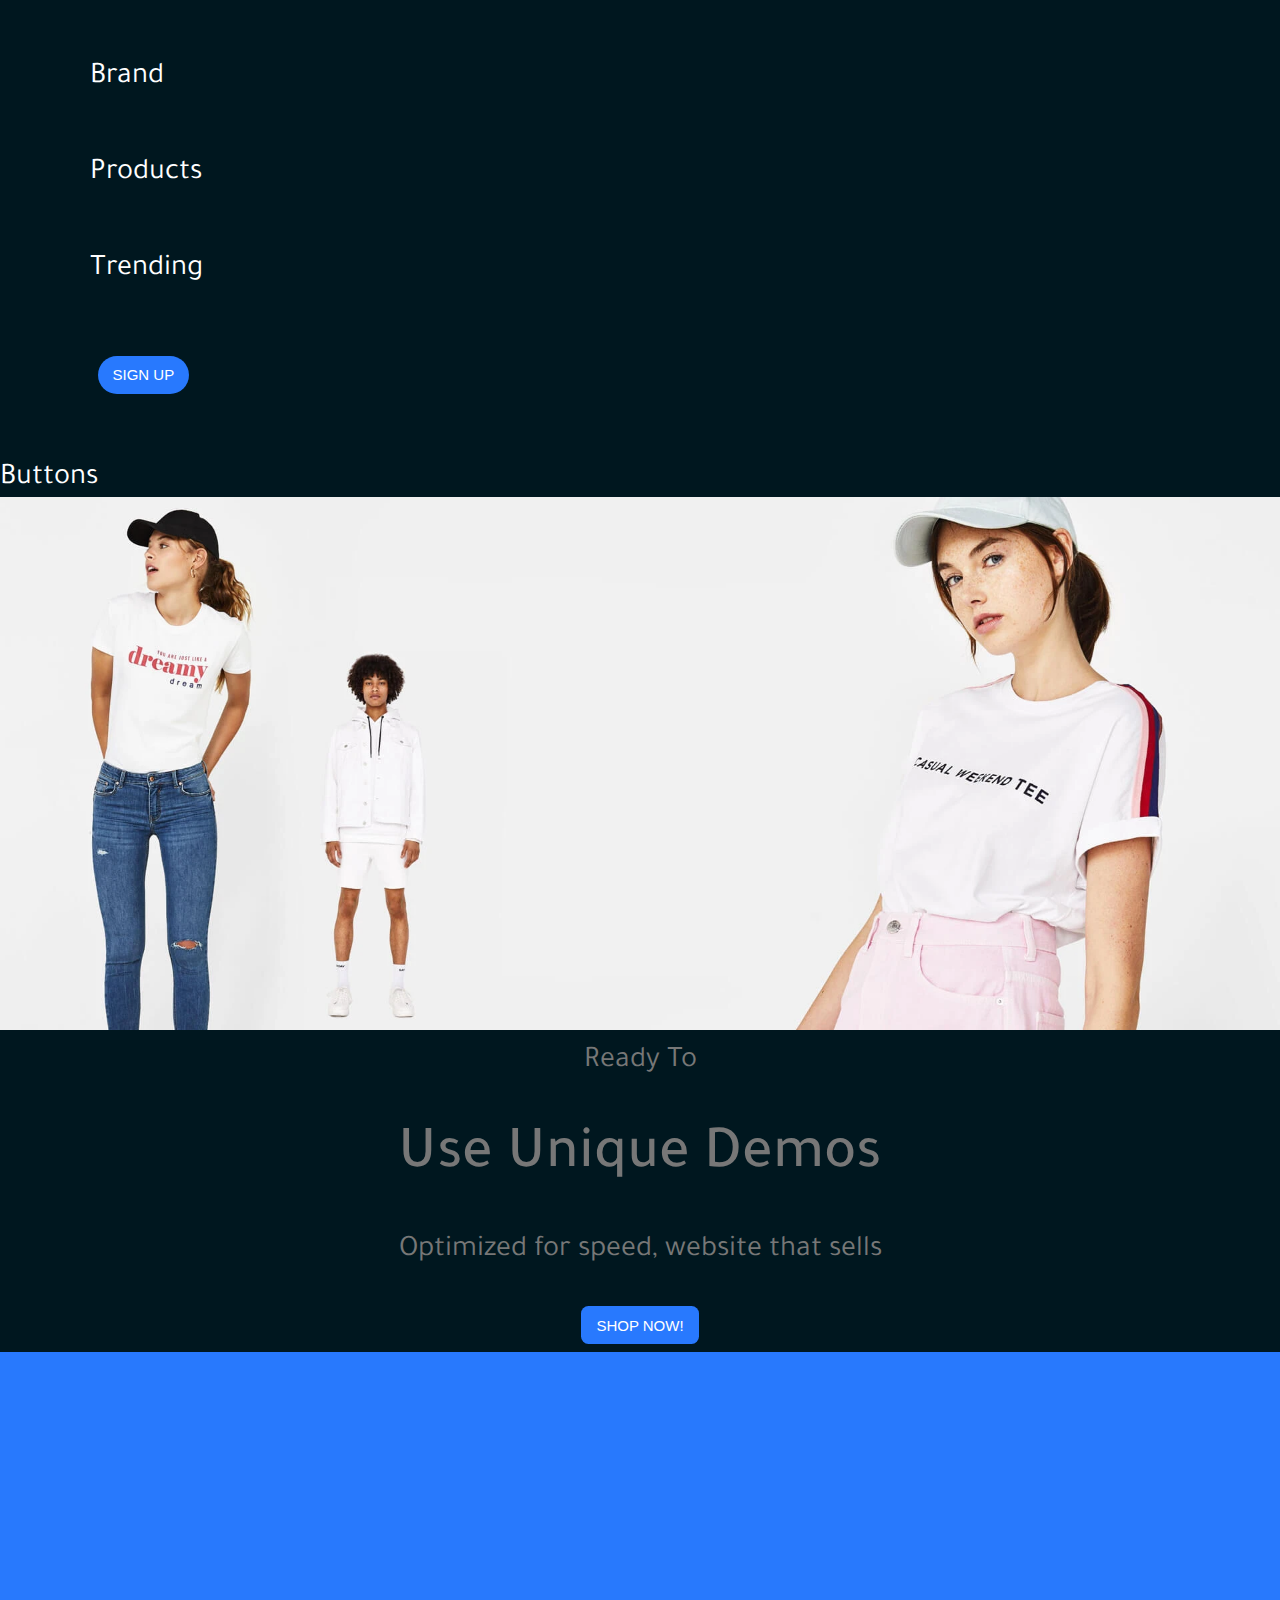
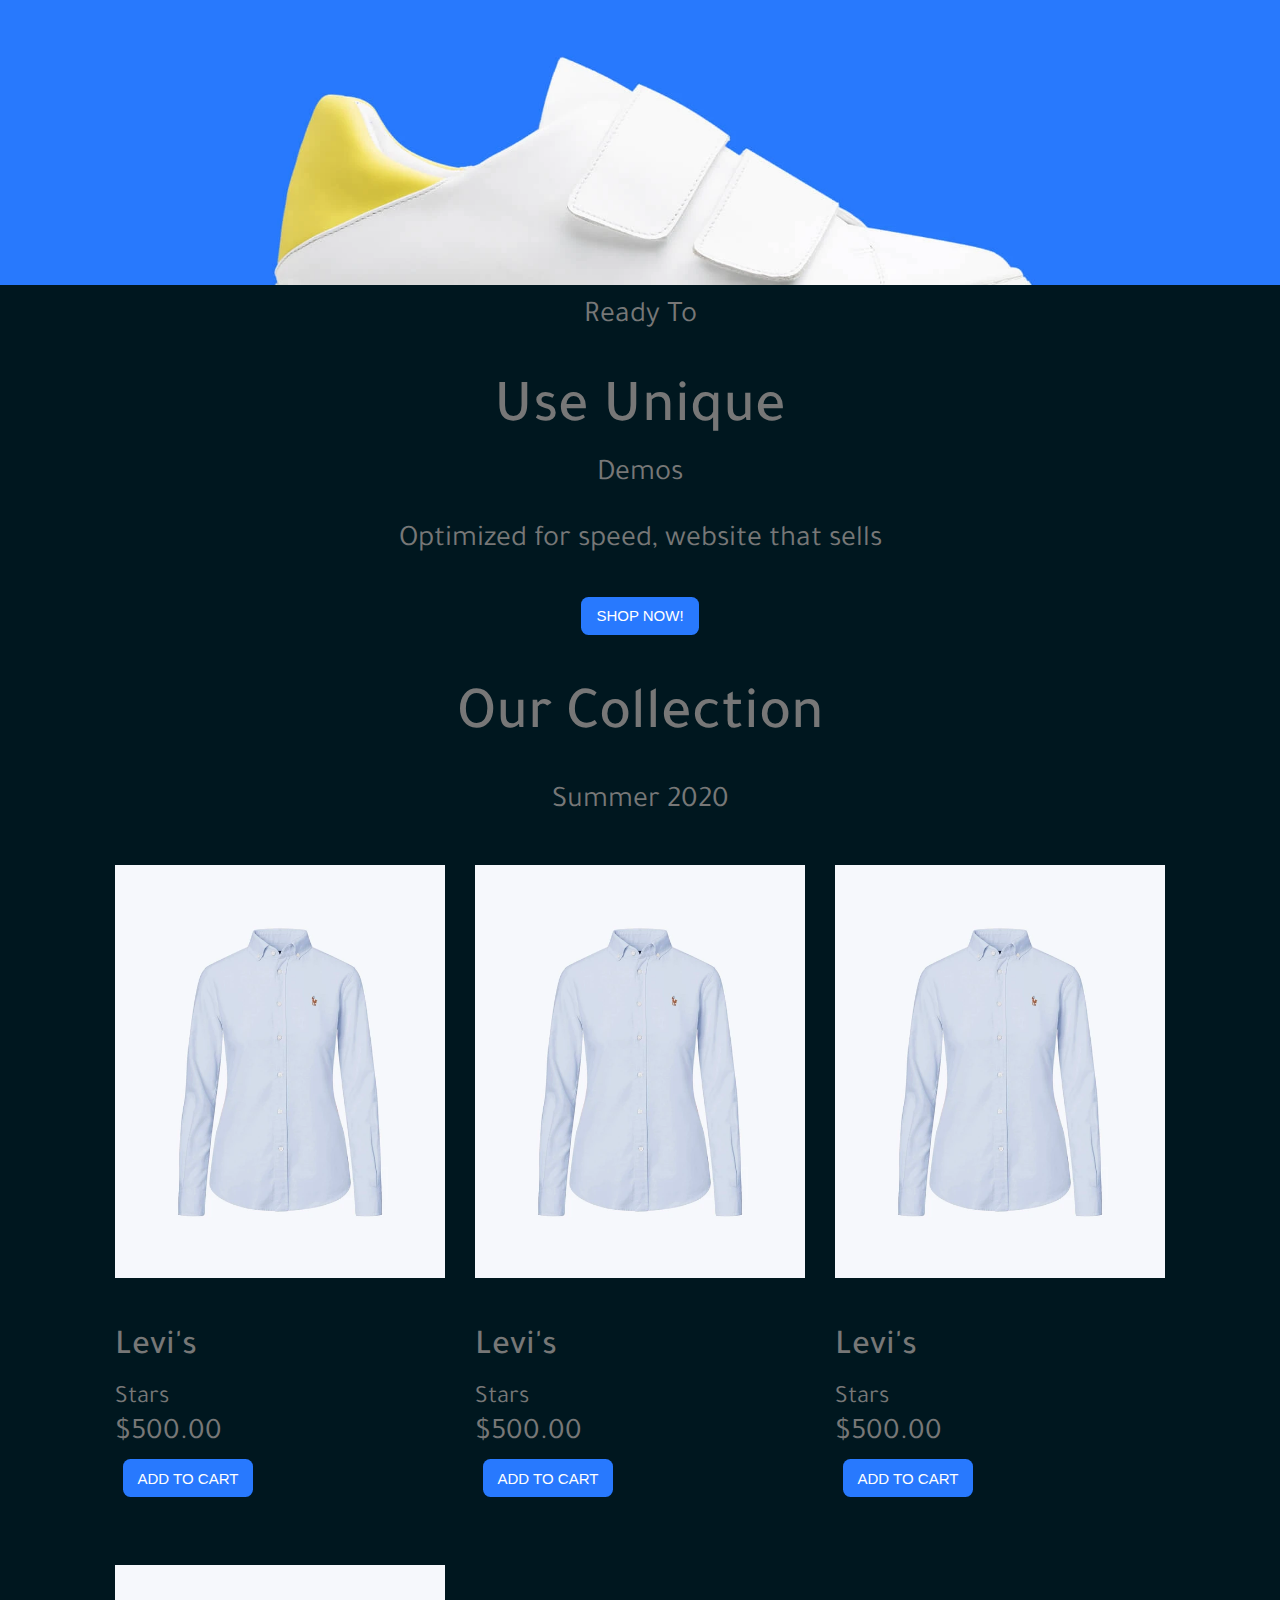
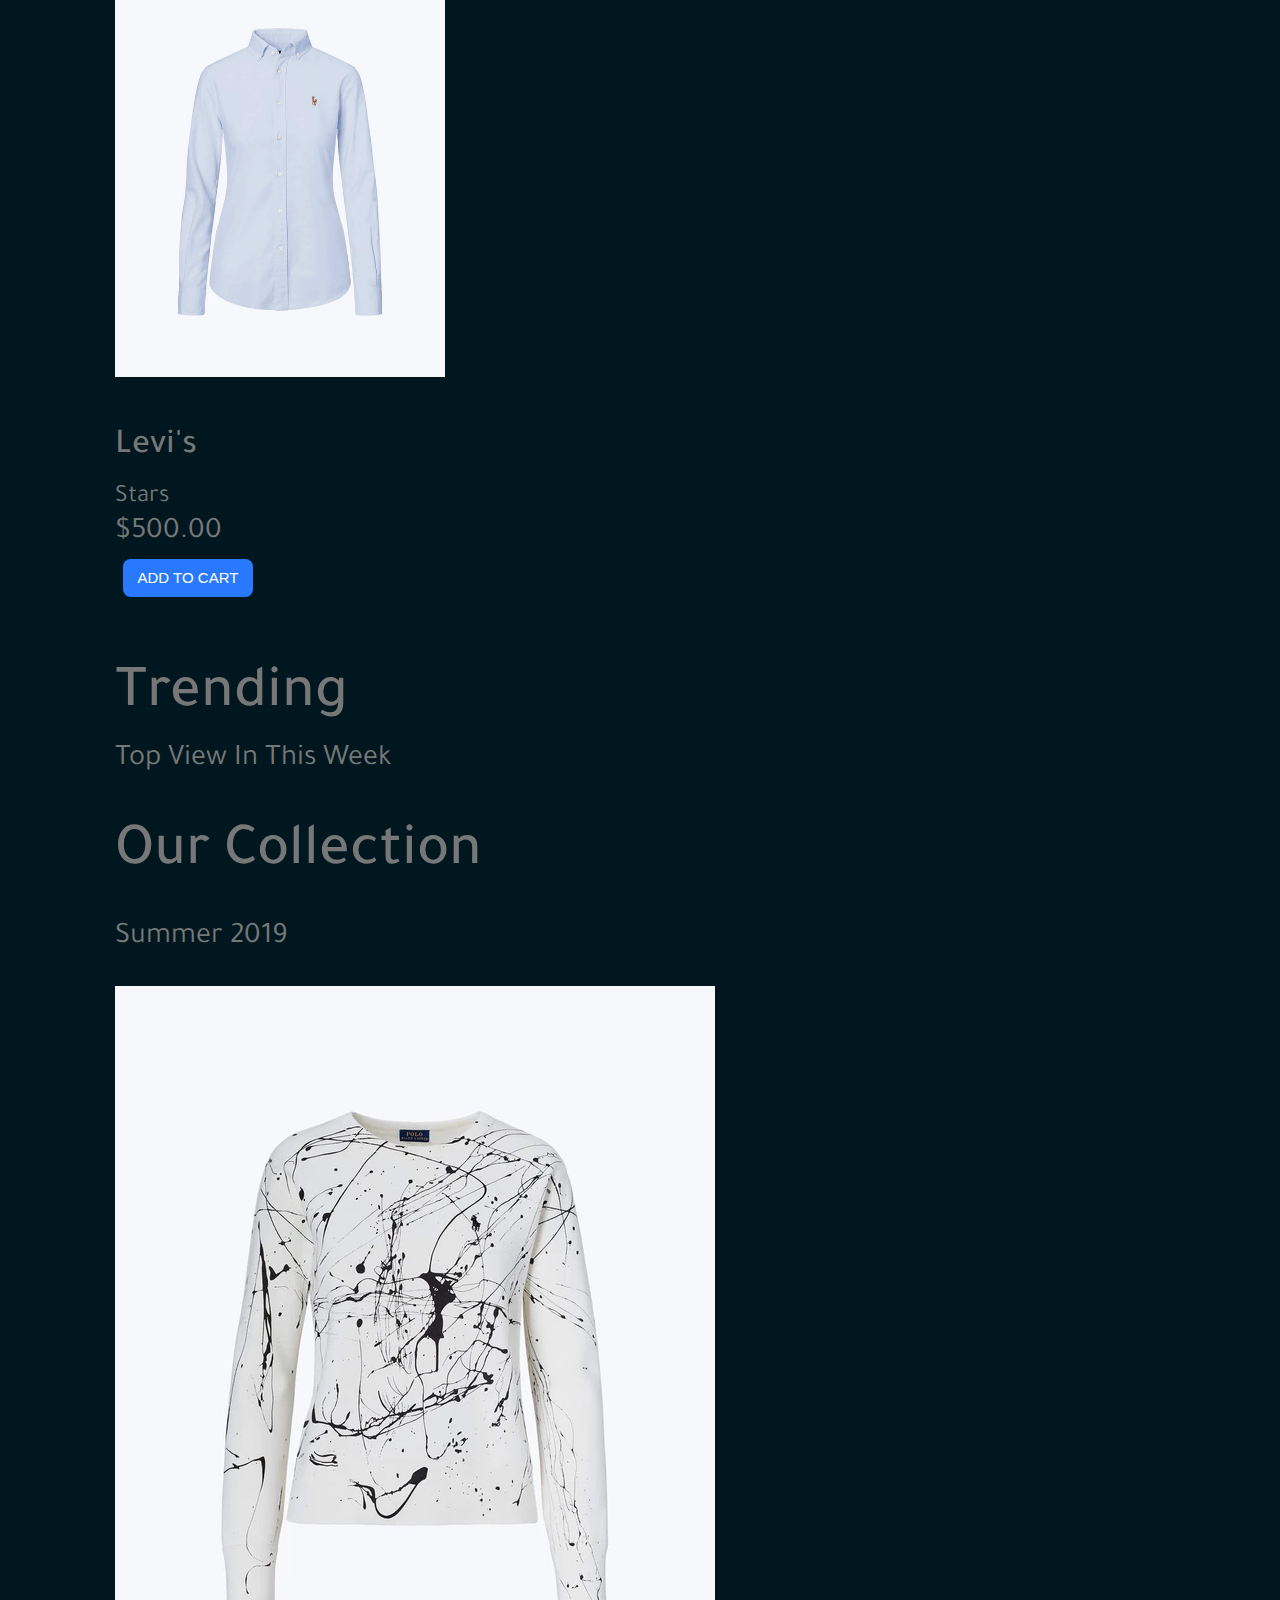
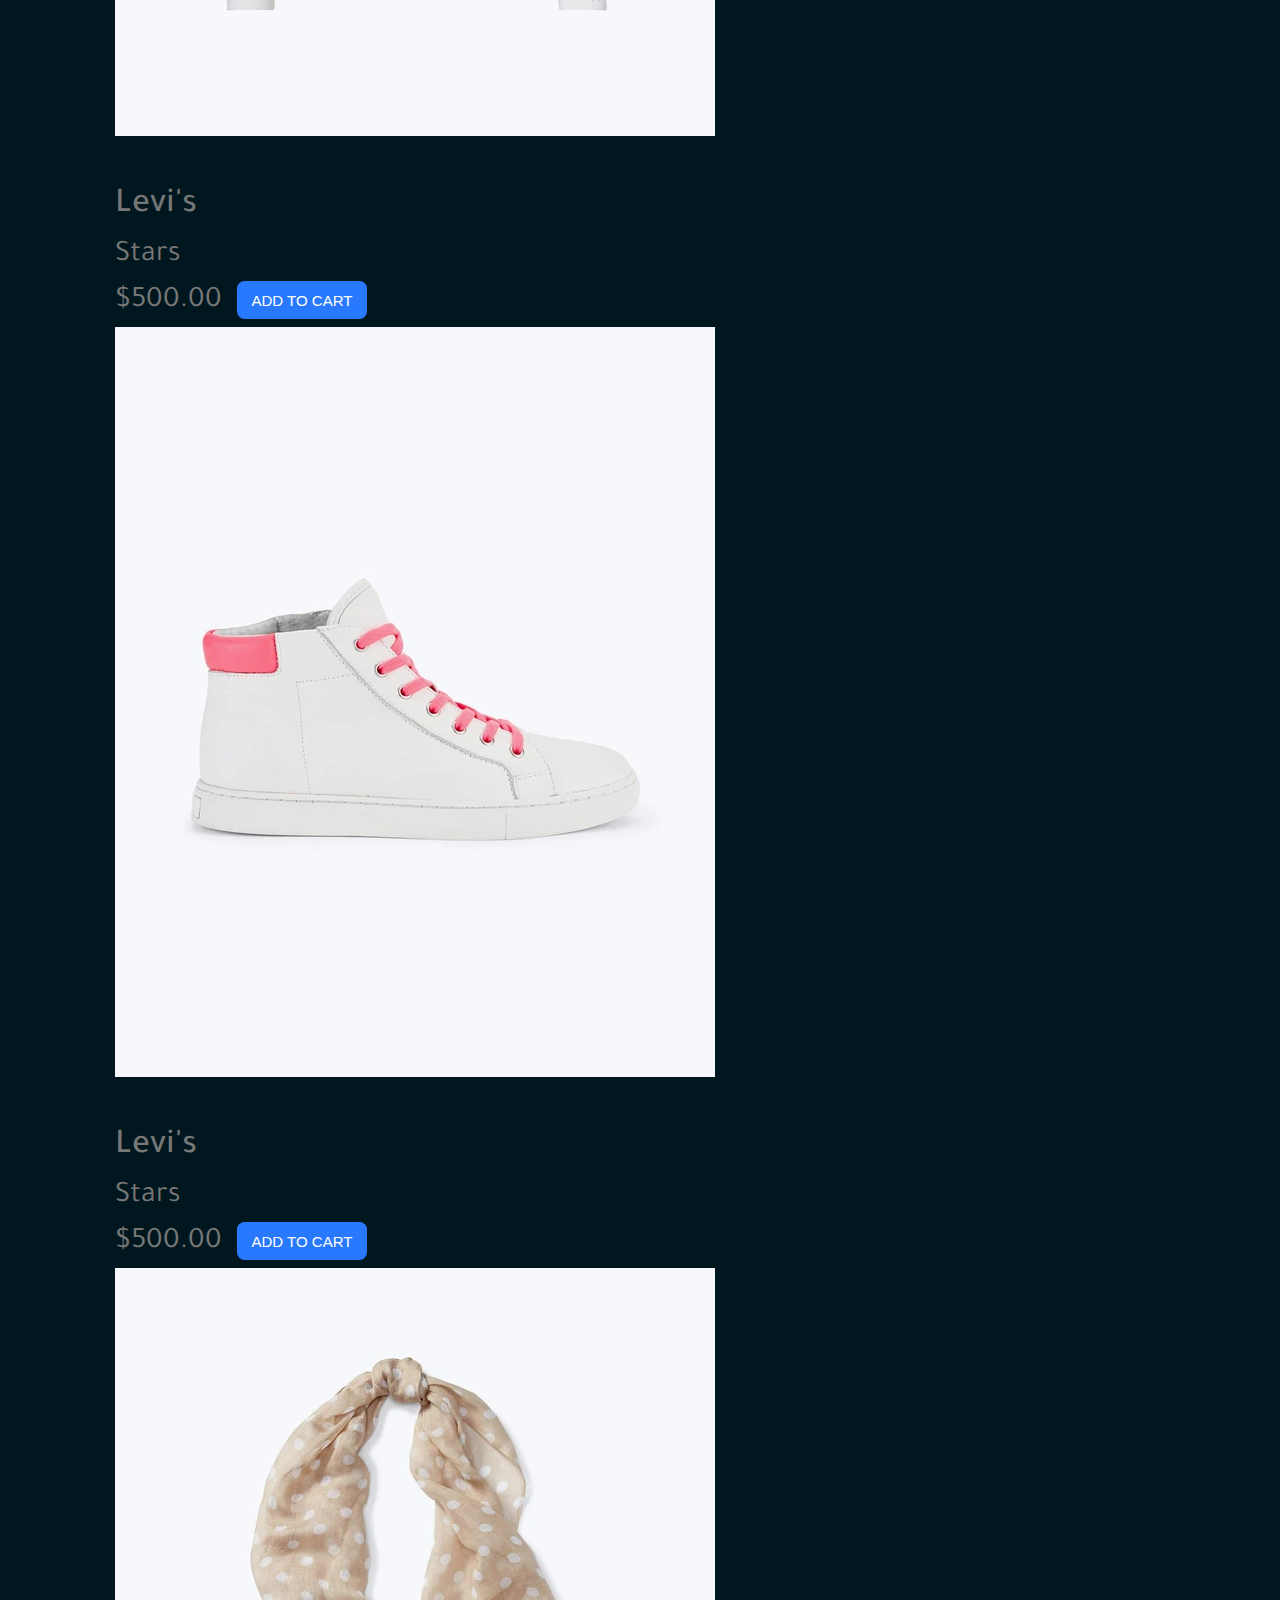
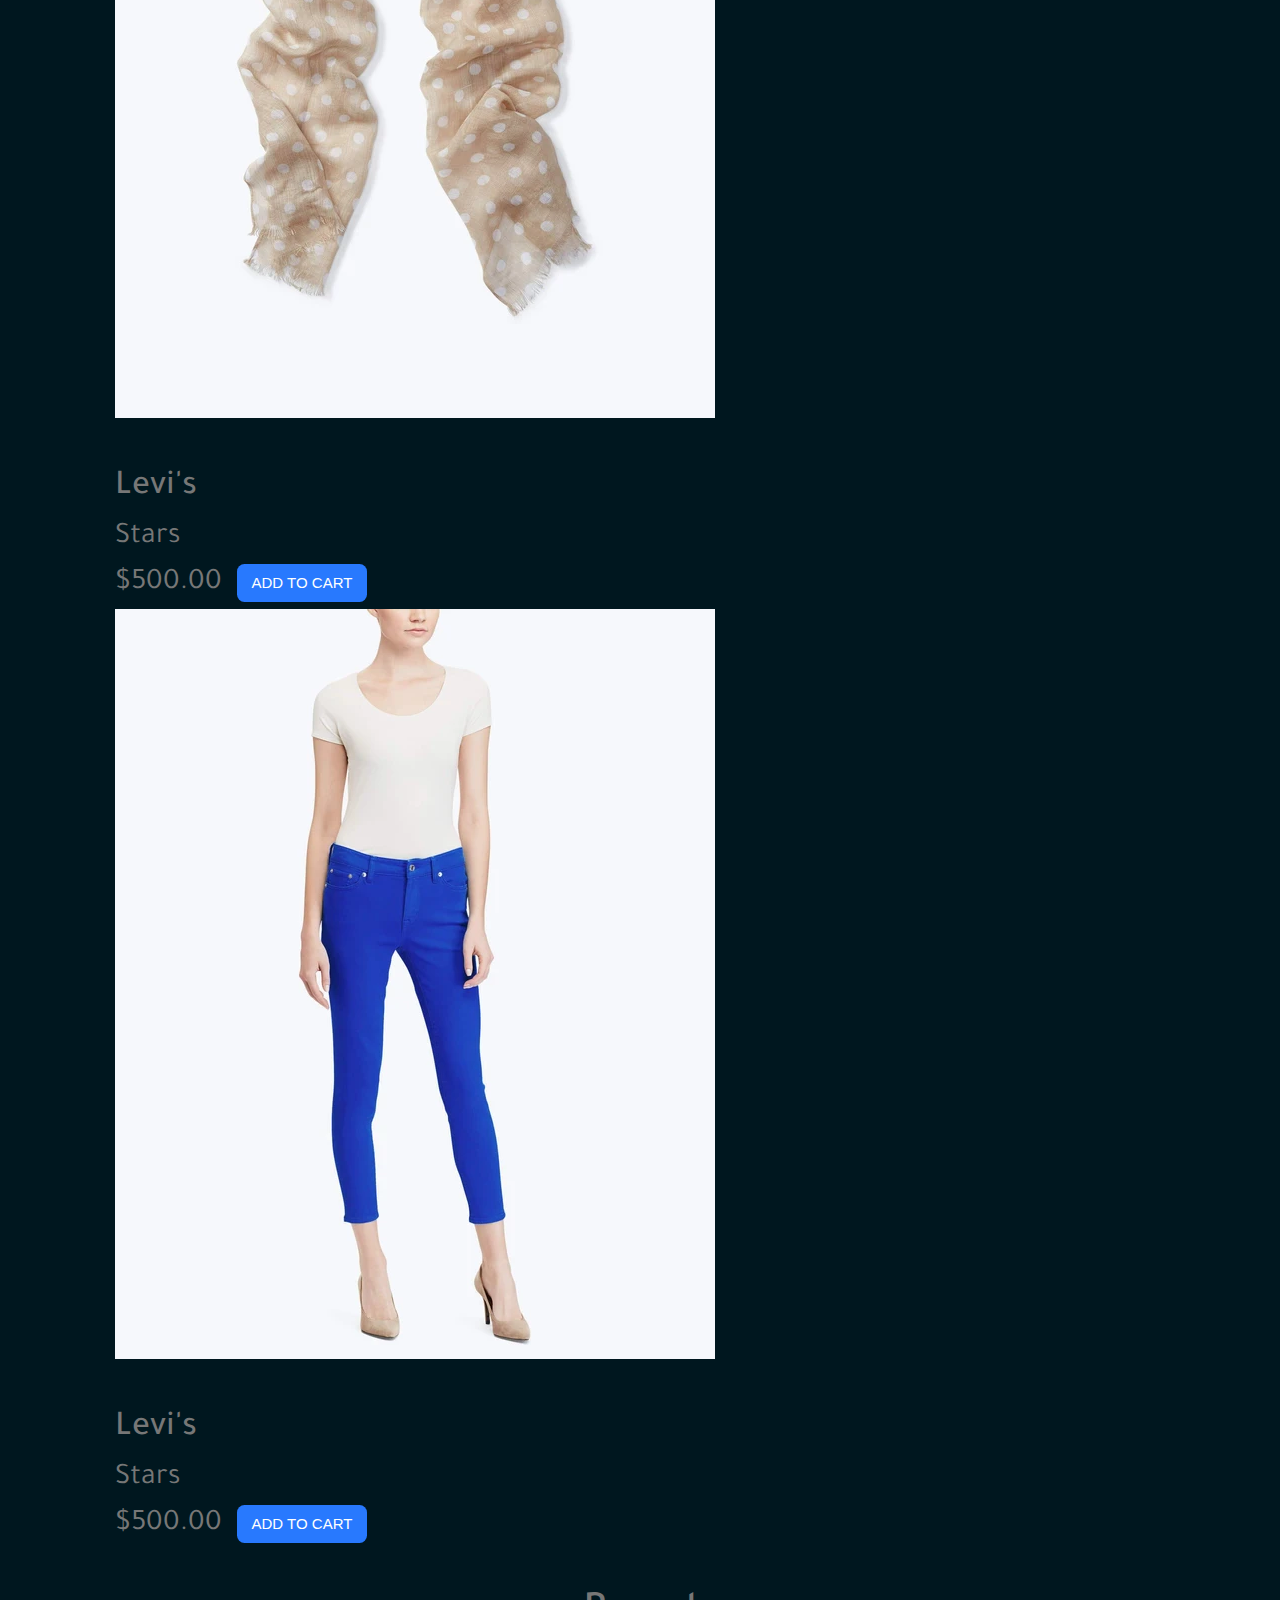
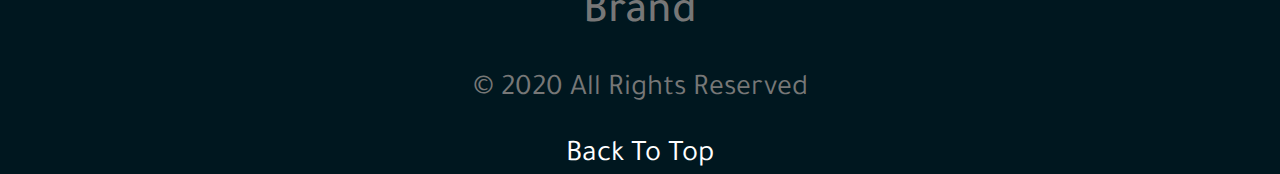
==== commit 403b4c18: "Update Buttons Focus styles" ====
--- a/index.html
+++ b/index.html
@@ -13,7 +13,7 @@
 </head>
 
 <body>
-
+    <!-- 
     <nav class="navbar">
 
         <section class="top-nav">
@@ -39,14 +39,38 @@
         </div>
 
     </nav>
-
-
-
-
+ -->
+
+
+
+ 
+ <nav class="nav">
+        <ul class="nav__list">
+            <li class="nav__item">
+                <a href="#" class="nav__link">Brand</a>
+            </li>
+            <li class="nav__item">
+                <a href="#" class="nav__link">Products</a>
+            </li>
+            <li class="nav__item">
+                <a href="#" class="nav__link">Trending</a>
+            </li>
+            <li class="nav__item">
+                <button class="nav__link btn btn-rounded" type="submit">Sign Up</button>
+            </li>
+            <!--
+            <li class="nav__item">
+                <a href="#" class="nav__link btn btn-rounded">Sign Up</a>
+            </li>
+        -->
+    </ul>
+    </nav>
+
+    
     <!--
-
-    <section class="sidebar">
-        <ul class="sidebar__list">
+        
+        <section class="sidebar">
+            <ul class="sidebar__list">
             <li><a href="#">Close</a></li>
             <hr>
             <li><a href="#">Sign In</a></li>
@@ -59,13 +83,14 @@
 
 
 
-
-
-
-
-
-    <section class="hero">
-<!-- 
+<a href="buttons.html">Buttons</a>
+
+
+
+
+
+<section class="hero">
+    <!-- 
         <div class="carousle hero__carousle">
             <img src="https://source.unsplash.com/user/erondu/800x400">
             <img src="img/demo14_01_x1024.jpg.webp">
@@ -77,10 +102,10 @@
             <p>Optimized for speed, website that sells</p>
             <button class="btn btn-md">Shop Now!</button>
         </div>
- -->
-        <figure class="carousle hero__carousle">
-            <img src="img/demo14_01_x1024.jpg.webp">
-            
+    -->
+    <figure class="carousle hero__carousle">
+        <img src="img/demo14_01_x1024.jpg.webp">
+        
             <figcaption class="carousle__overlay">
                 <span>Ready To</span>
                 <h1>Use Unique Demos</h1>
@@ -88,10 +113,10 @@
                 <button class="btn btn-md">Shop Now!</button>
             </figcaption>
         </figure>
-        
+
         <figure class="carousle hero__carousle">
             <img src="img/demo14_02_x1024.jpg.webp">
-            
+
             <figcaption class="carousle__overlay">
                 <span>Ready To</span>
                 <h1>Use Unique</h1>
@@ -284,7 +309,7 @@
 -->
     </section>
 
-    <footer>
+    <footer class="center">
         <h2>Brand</h2>
         <p>&copy; 2020 All Rights Reserved</p>
         <a href="#">Back To Top</a>
--- a/css/base.css
+++ b/css/base.css
@@ -29,7 +29,7 @@
 
 body {
     margin: 0;
-    font-size: 2rem; /* 20px */
+    font-size: 3rem; /* 20px */
     font-family: 'Tajawal', sans-serif;
     color: var(--clr-gray, #777777);
     background-color: var(--clr-bg, #00171f);
@@ -40,12 +40,15 @@
     margin-bottom: 1rem;
 }
 
-
-img {
-    max-width: 100%;
-    height: auto;
+ul {
+    margin: 0;
+    padding: 0;
+    list-style: none;
 }
 
+li {
+    margin: 2em 3em;
+}
 
 a {
     text-decoration: none;
@@ -53,24 +56,30 @@
     
 }
 
-a:hover,
+a:hover {
+    color: var(--clr-primary, #2879fe);
+}
+
 a:focus {
-    color: var(--clr-primary, #2879fe);
+    outline: 0.1em outset var(--clr-primary);    
+    box-shadow: 0 0 0.1em 0.2em var(--clr-bg),
+                0 0 0.1em 0.2em var(--clr-accent);
+}
+
+/* Remove buttons focus inner lines */
+::-moz-focus-inner,
+::-moz-focus-outer { 
+    border: none;
+}
+
+img {   
+    max-width: 100%;
+    height: auto;
 }
 
 hr {
     /* color: var(--clr-gray, #777777); */
     color: lightgray;
-}
-
-button {
-    border: none;
-    font-size: 1.5rem; /* 15px */
-    cursor: pointer;
-    margin: 0.5em;
-    padding: 0.7em 1em;
-    border-radius: 0.5em;
-    text-transform: uppercase;
 }
 
 figure {
@@ -89,6 +98,7 @@
     max-width: 35em;
     width: 90%;
     margin: 0 auto;
+    /* background-color: red; */
 }
 
 .navbar,
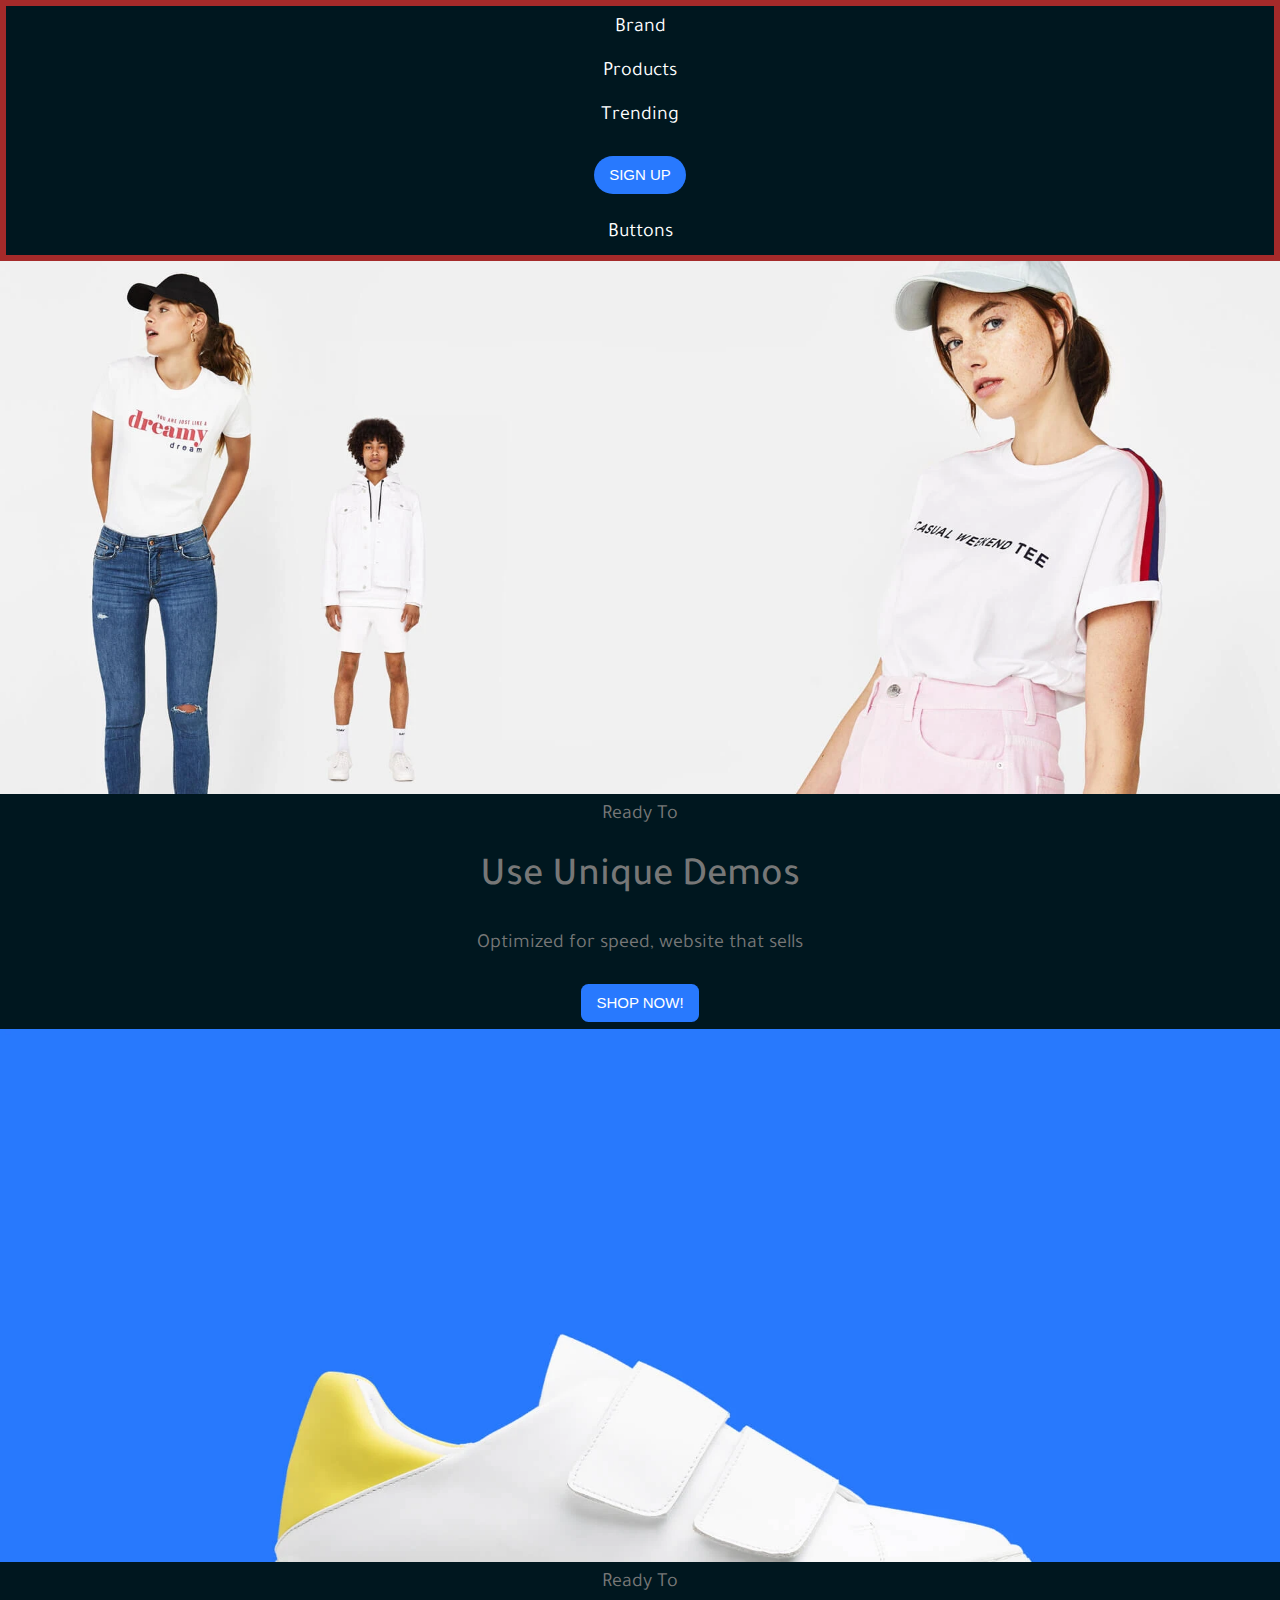
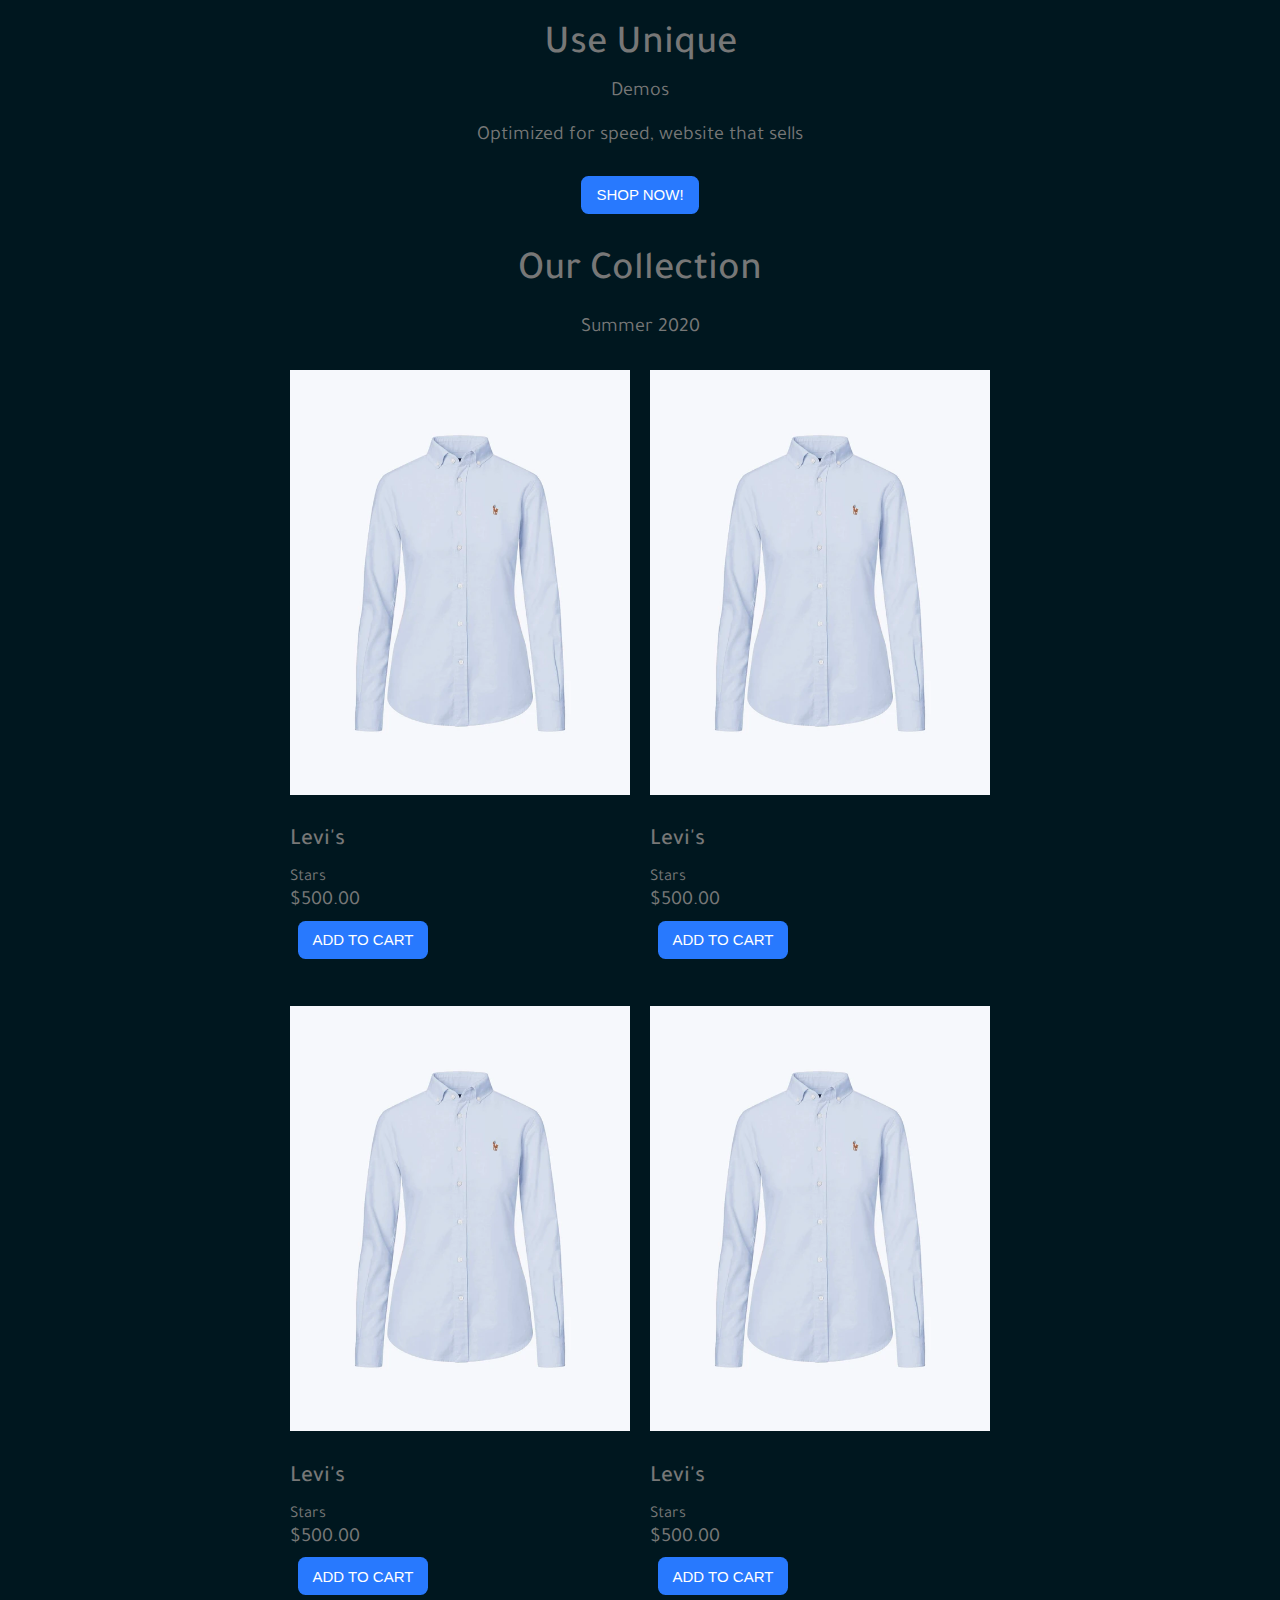
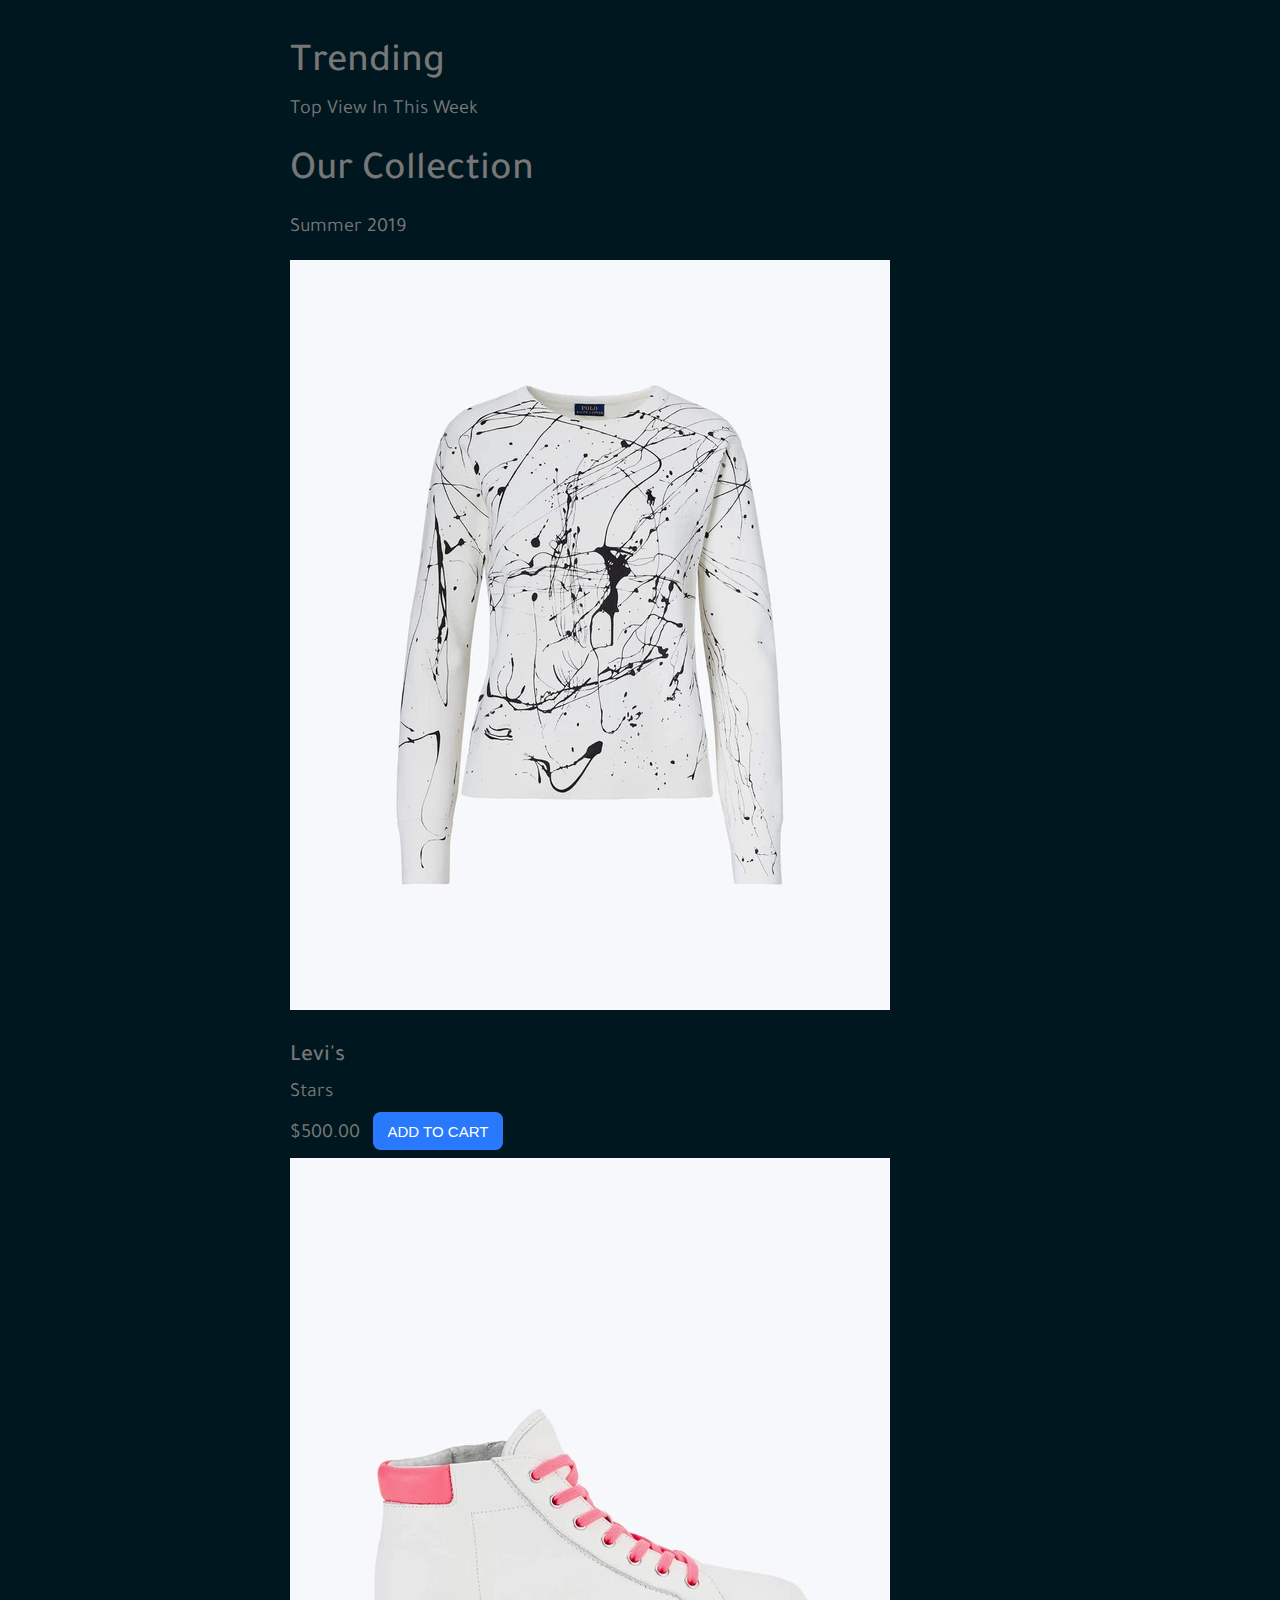
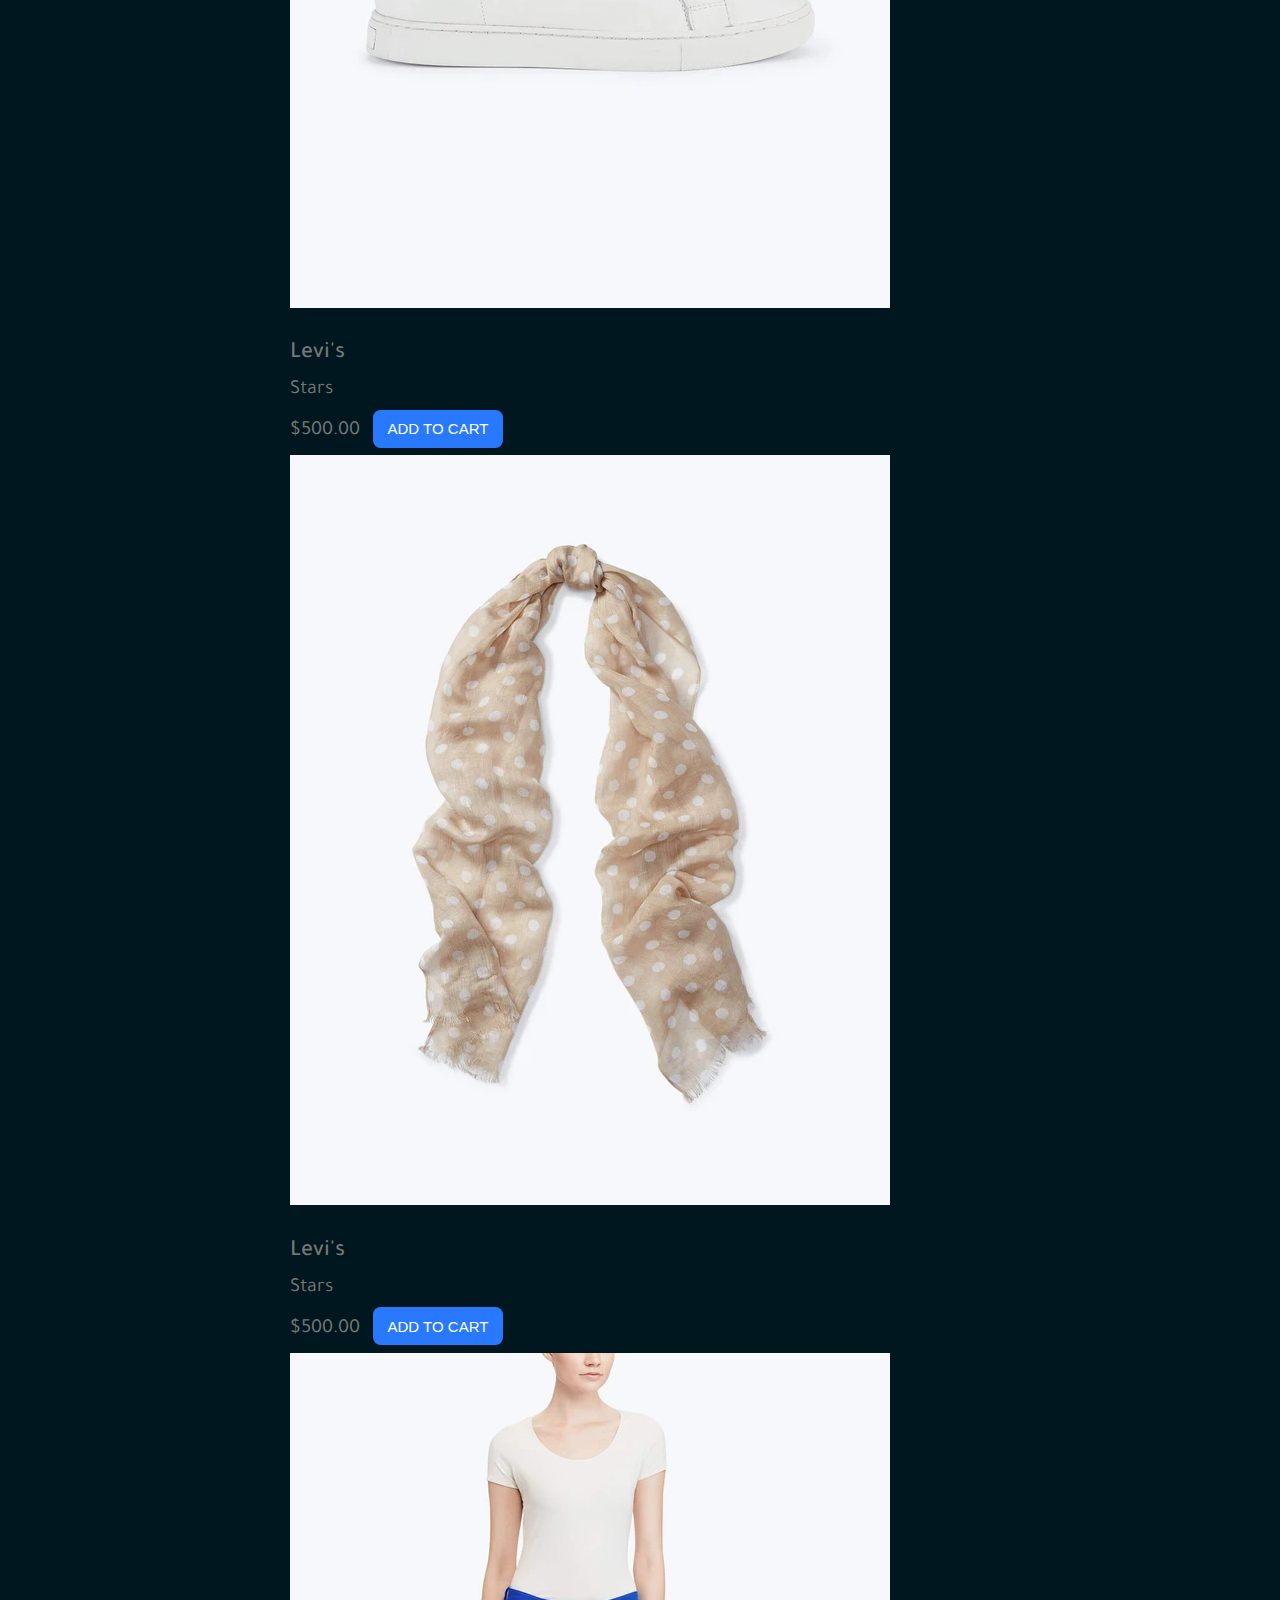
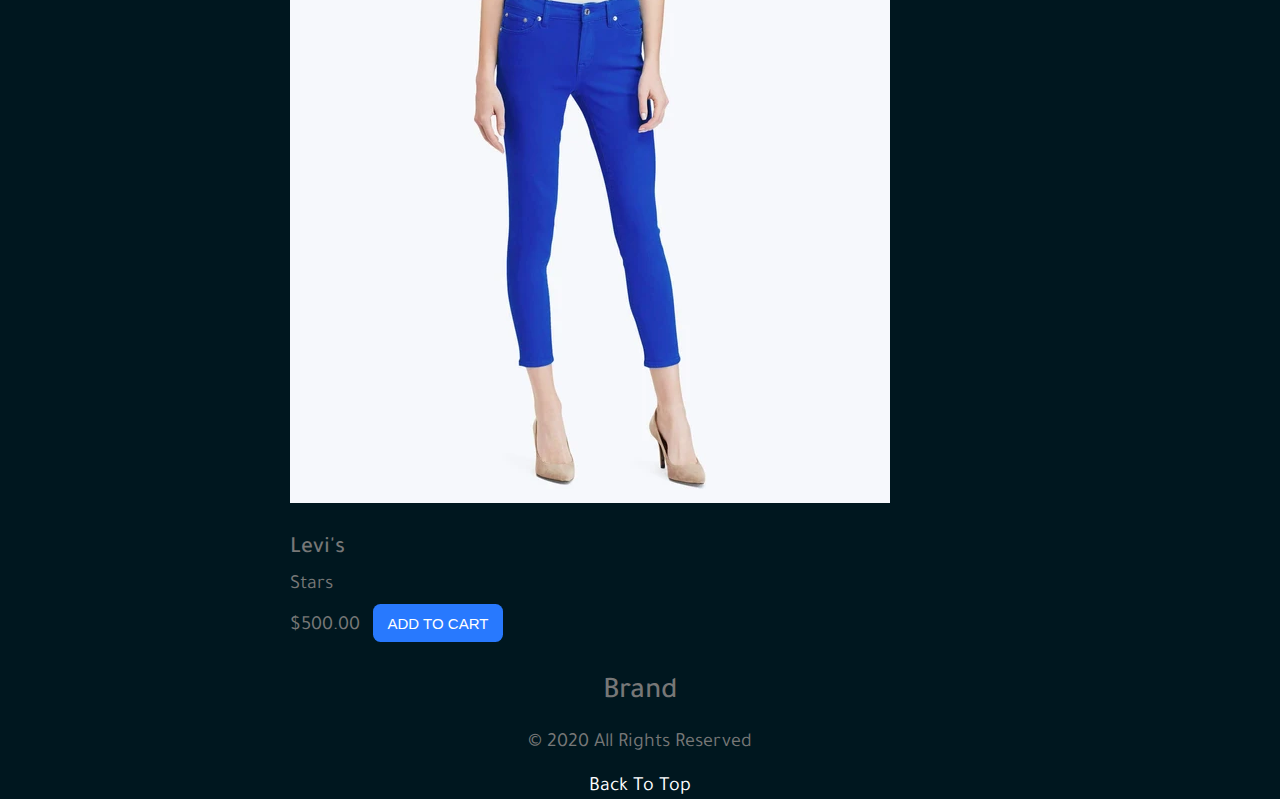
==== commit f5e66069: "Update Navbar styles" ====
--- a/index.html
+++ b/index.html
@@ -43,8 +43,8 @@
 
 
 
- 
- <nav class="nav">
+
+    <nav class="nav">
         <ul class="nav__list">
             <li class="nav__item">
                 <a href="#" class="nav__link">Brand</a>
@@ -58,15 +58,16 @@
             <li class="nav__item">
                 <button class="nav__link btn btn-rounded" type="submit">Sign Up</button>
             </li>
-            <!--
-            <li class="nav__item">
-                <a href="#" class="nav__link btn btn-rounded">Sign Up</a>
-            </li>
-        -->
-    </ul>
+             
+            <li class="nav__item">
+                <!-- <a href="#" class="nav__link btn btn-rounded">Sign Up</a> -->
+                <a href="buttons.html">Buttons</a>
+            </li>
+
+        </ul>
     </nav>
 
-    
+
     <!--
         
         <section class="sidebar">
@@ -83,14 +84,13 @@
 
 
 
-<a href="buttons.html">Buttons</a>
-
-
-
-
-
-<section class="hero">
-    <!-- 
+
+
+
+
+
+    <section class="hero">
+        <!-- 
         <div class="carousle hero__carousle">
             <img src="https://source.unsplash.com/user/erondu/800x400">
             <img src="img/demo14_01_x1024.jpg.webp">
@@ -103,9 +103,9 @@
             <button class="btn btn-md">Shop Now!</button>
         </div>
     -->
-    <figure class="carousle hero__carousle">
-        <img src="img/demo14_01_x1024.jpg.webp">
-        
+        <figure class="carousle hero__carousle">
+            <img src="img/demo14_01_x1024.jpg.webp">
+
             <figcaption class="carousle__overlay">
                 <span>Ready To</span>
                 <h1>Use Unique Demos</h1>
--- a/css/base.css
+++ b/css/base.css
@@ -29,7 +29,7 @@
 
 body {
     margin: 0;
-    font-size: 3rem; /* 20px */
+    font-size: 2rem; /* 20px */
     font-family: 'Tajawal', sans-serif;
     color: var(--clr-gray, #777777);
     background-color: var(--clr-bg, #00171f);
@@ -41,19 +41,24 @@
 }
 
 ul {
+    display: flex;
+    flex-direction: column;
+    justify-content: space-between;
+    border: 0.3em solid brown;
+    /* align-items: center; */
+    
     margin: 0;
     padding: 0;
     list-style: none;
 }
 
 li {
-    margin: 2em 3em;
+    margin: 0.5em auto;
 }
 
 a {
     text-decoration: none;
     color: var(--clr-body, #ffffff);
-    
 }
 
 a:hover {
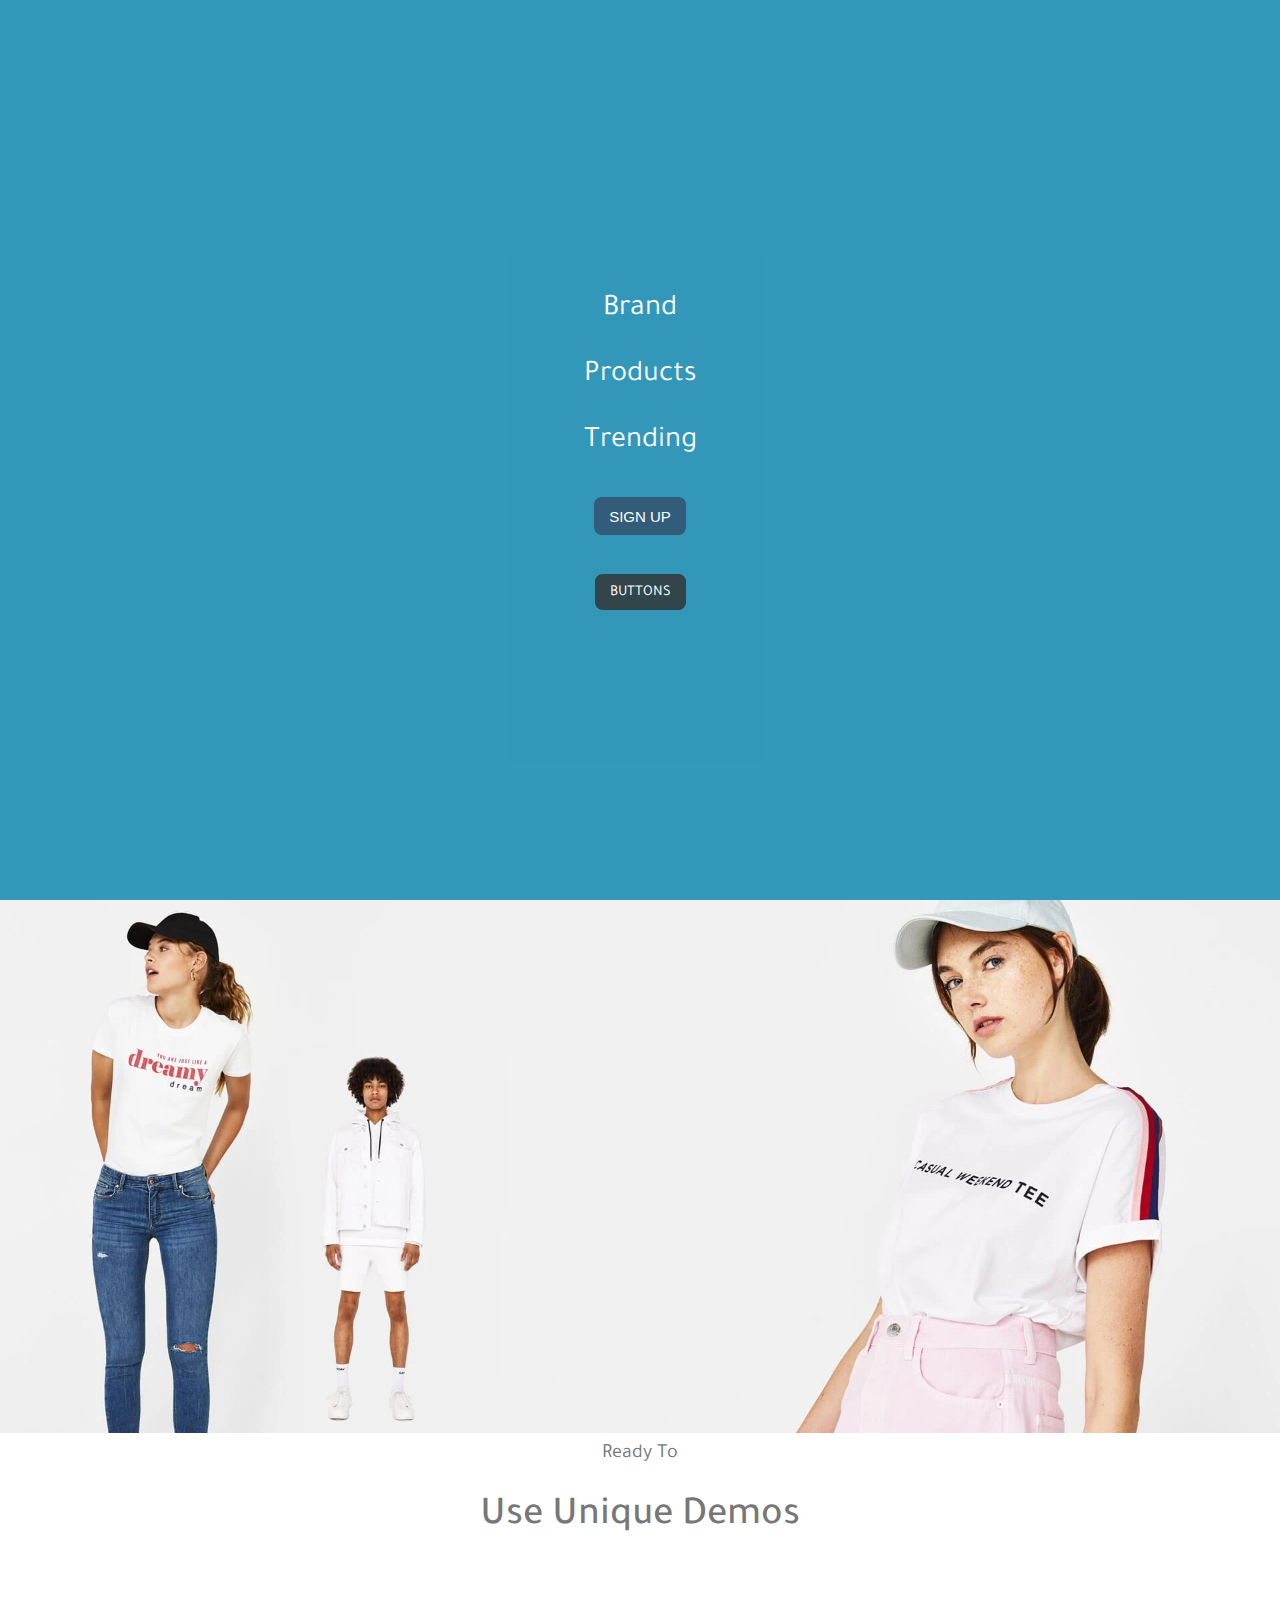
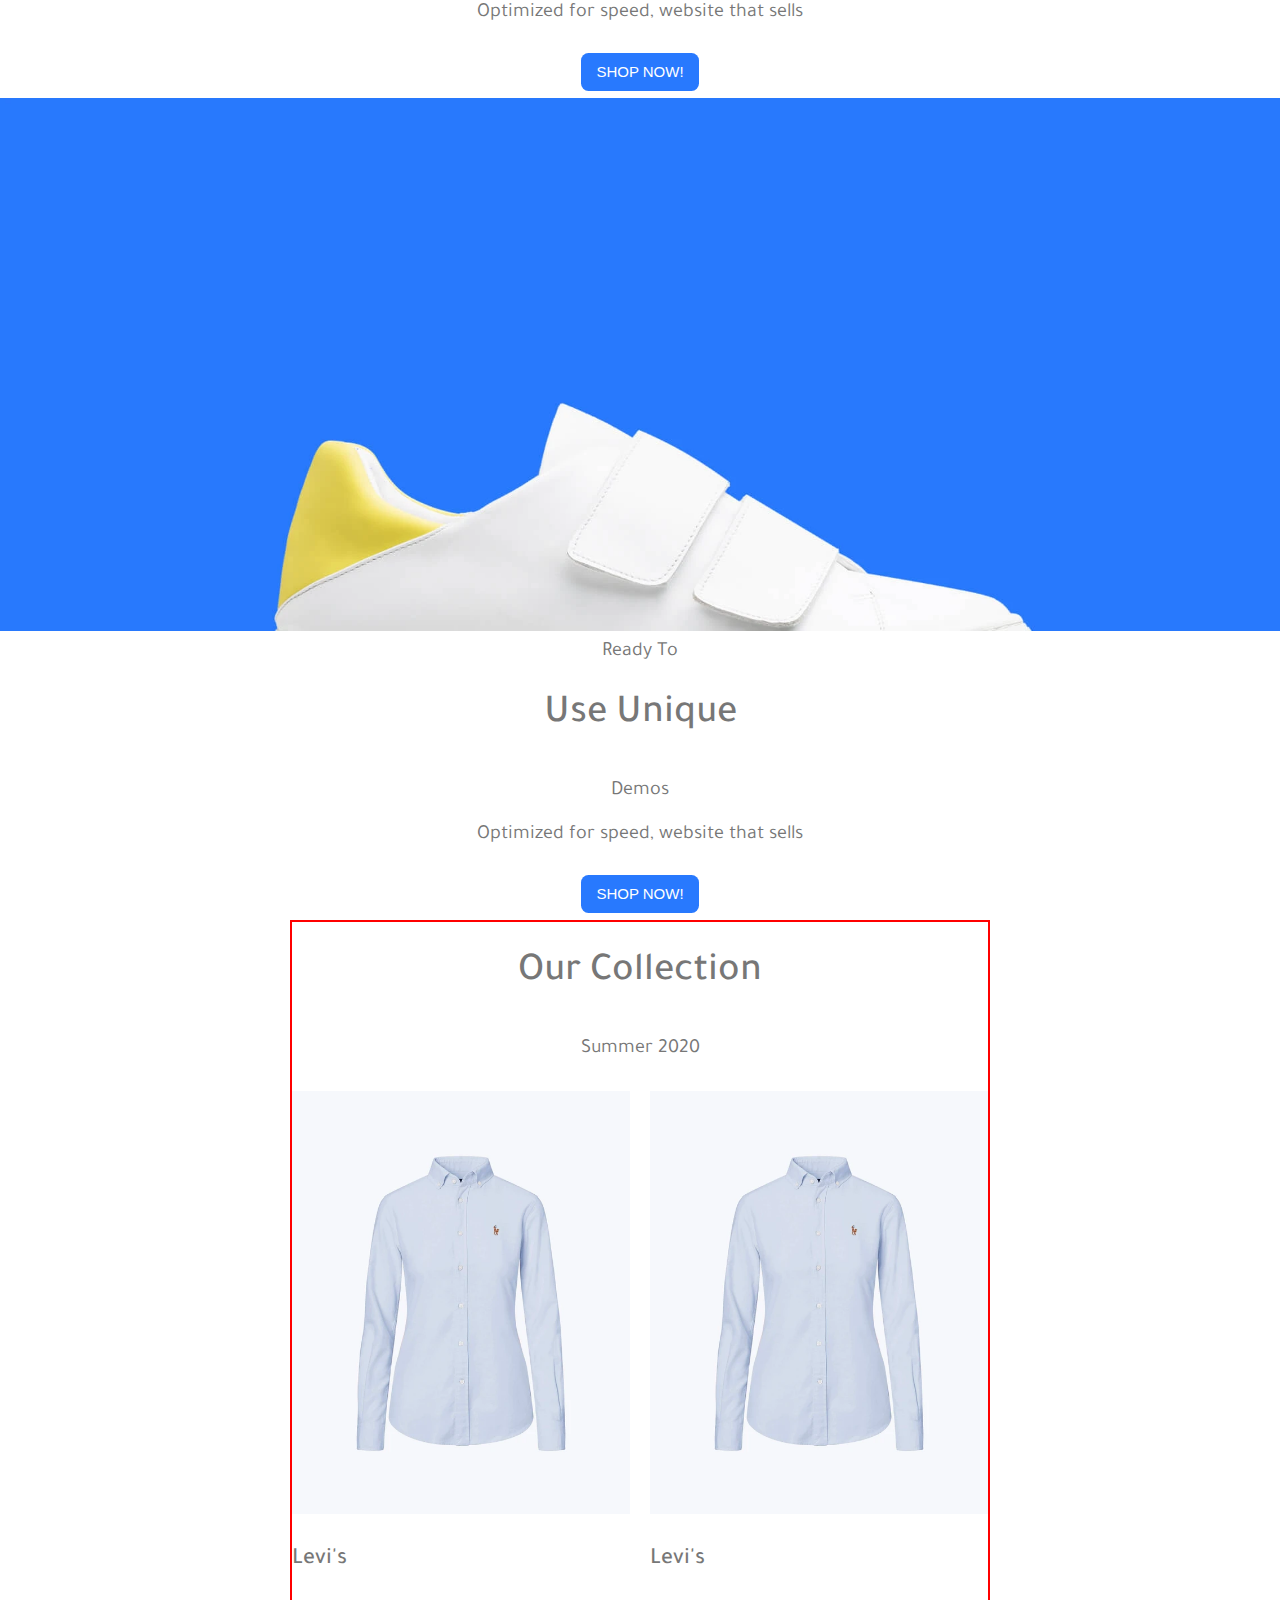
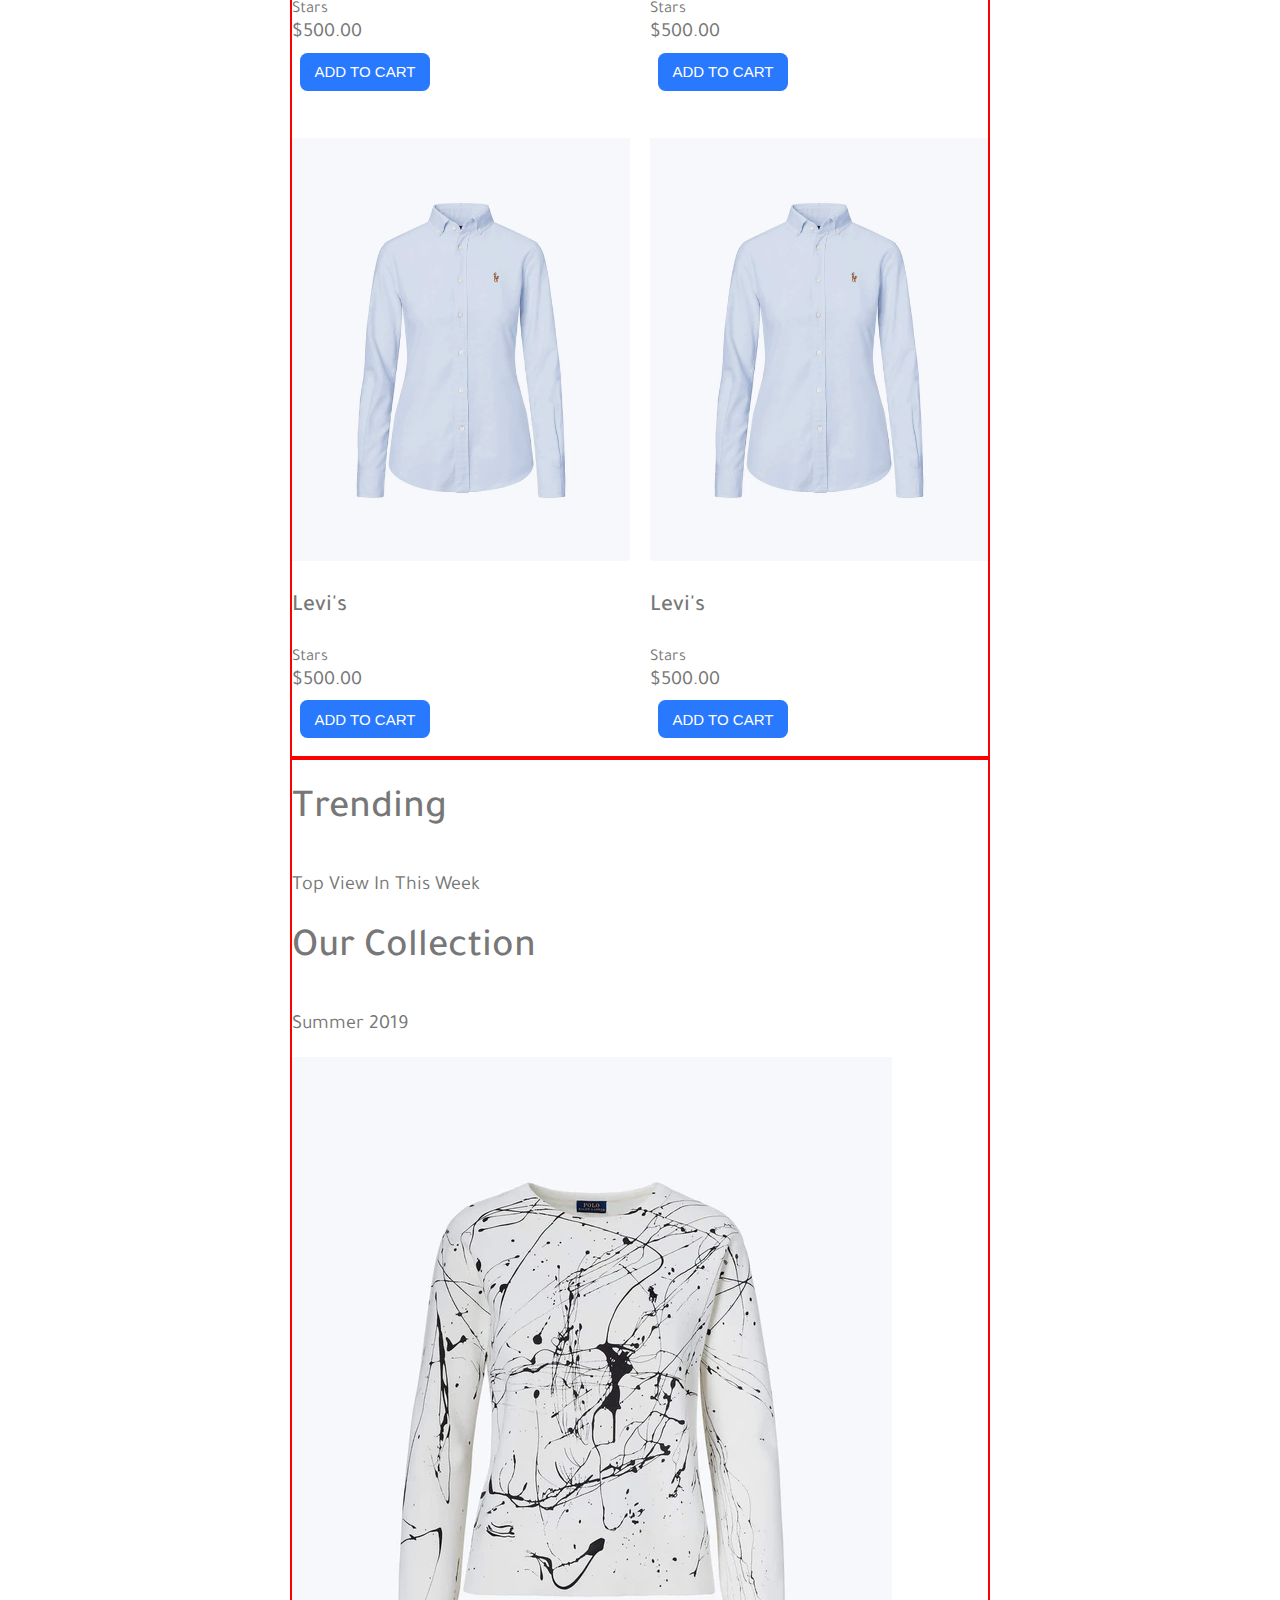
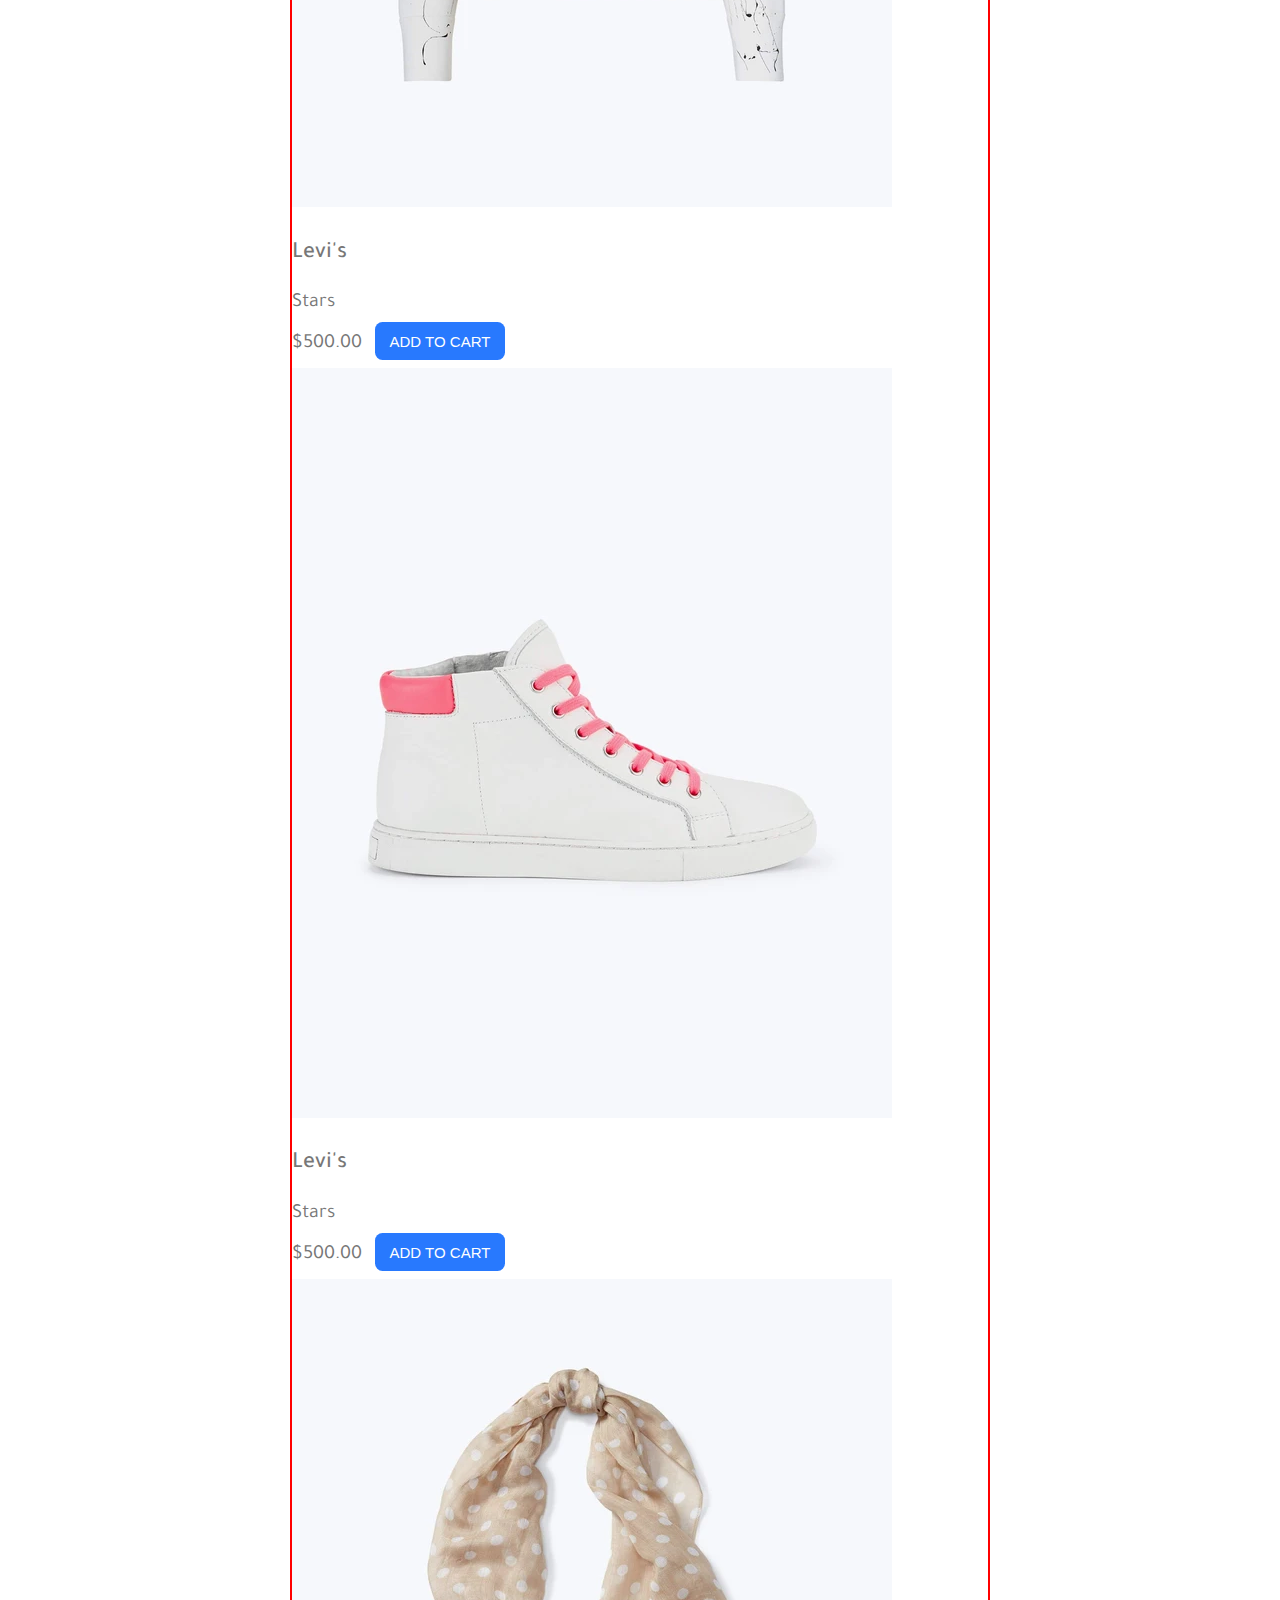
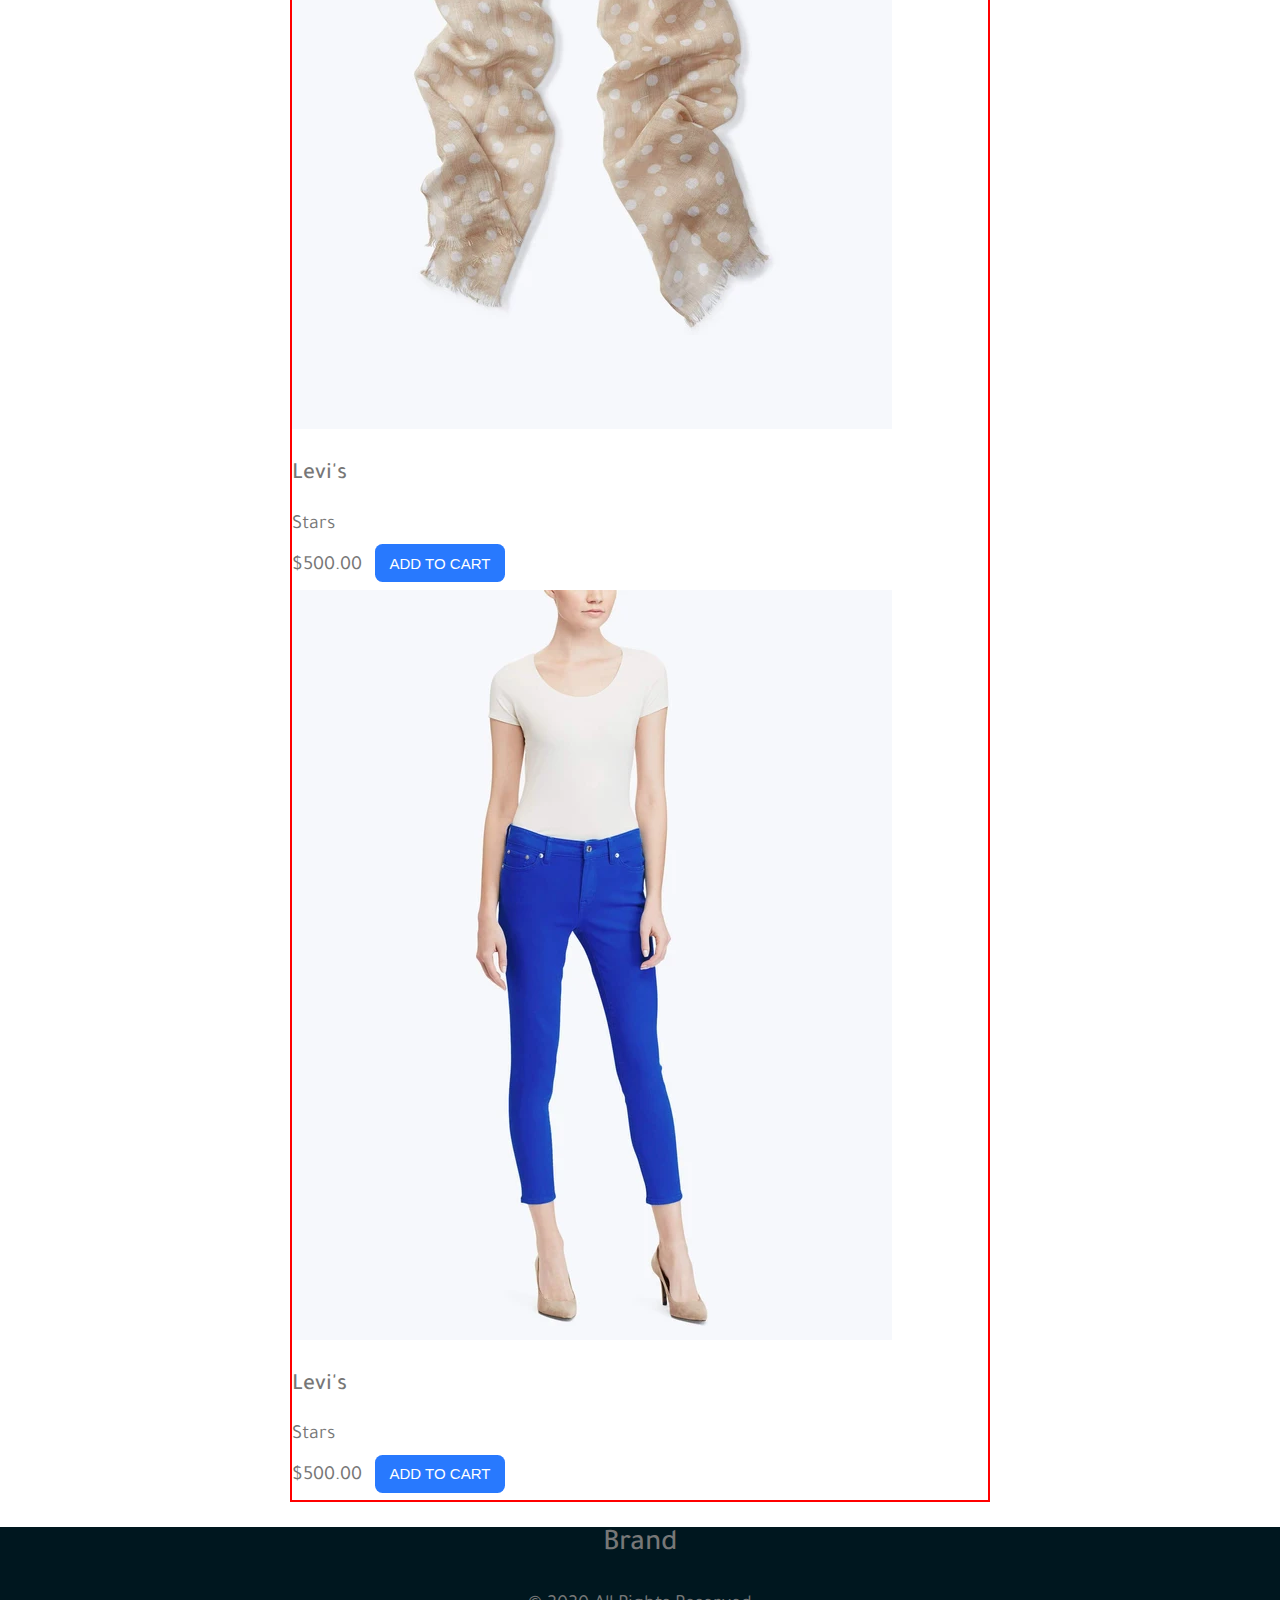
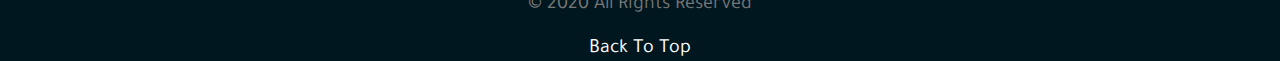
==== commit 74dd1cd9: "Update some Buttons" ====
--- a/index.html
+++ b/index.html
@@ -44,43 +44,41 @@
 
 
 
-    <nav class="nav">
+    <nav class="nav" role="navigation">
         <ul class="nav__list">
             <li class="nav__item">
                 <a href="#" class="nav__link">Brand</a>
             </li>
             <li class="nav__item">
-                <a href="#" class="nav__link">Products</a>
-            </li>
-            <li class="nav__item">
-                <a href="#" class="nav__link">Trending</a>
-            </li>
-            <li class="nav__item">
-                <button class="nav__link btn btn-rounded" type="submit">Sign Up</button>
+                <a href="#products" class="nav__link">Products</a>
+            </li>
+            <li class="nav__item">
+                <a href="#trending" class="nav__link">Trending</a>
+            </li>
+            <li class="nav__item">
+                <button class="nav__link btn btn-clr-secondary" type="submit">Sign Up</button>
             </li>
              
             <li class="nav__item">
-                <!-- <a href="#" class="nav__link btn btn-rounded">Sign Up</a> -->
-                <a href="buttons.html">Buttons</a>
+                <a class="nav__link btn btn-clr-bg" href="buttons.html">Buttons</a>
             </li>
 
         </ul>
     </nav>
 
 
-    <!--
-        
-        <section class="sidebar">
-            <ul class="sidebar__list">
+<!--
+    <section class="sidebar" role="menubar">
+        <ul class="sidebar__list">
             <li><a href="#">Close</a></li>
-            <hr>
+            <hr role="separator">
             <li><a href="#">Sign In</a></li>
             <li><a href="#">View Cart</a></li>
             <li><a href="#">Wishlist</a></li>
         </ul>
-    </section>
-    
+    </section> 
 -->
+
 
 
 
@@ -138,7 +136,7 @@
 
 
     <!-- .products -->
-    <section class="productss" id="prodcts">
+    <section class="productss" id="products">
 
         <div class="container">
 
--- a/css/base.css
+++ b/css/base.css
@@ -18,7 +18,6 @@
     --clr-accent: #007ea7;
     --clr-secondary: #003459;
     --clr-bg: #00171f;
-    
 }
 
 html { 
@@ -29,31 +28,26 @@
 
 body {
     margin: 0;
+    font-size: 5rem; /* 50px */
     font-size: 2rem; /* 20px */
     font-family: 'Tajawal', sans-serif;
     color: var(--clr-gray, #777777);
-    background-color: var(--clr-bg, #00171f);
+    background-color: var(--clr-body, #ffffff);
 }
 
 h1, h2, h3, h4, h5, h6 {
     font-weight: 500;
-    margin-bottom: 1rem;
+    margin-bottom: 1em;
 }
 
 ul {
-    display: flex;
-    flex-direction: column;
-    justify-content: space-between;
-    border: 0.3em solid brown;
-    /* align-items: center; */
-    
     margin: 0;
     padding: 0;
     list-style: none;
 }
 
 li {
-    margin: 0.5em auto;
+    /* margin: 0.5em auto; */
 }
 
 a {
@@ -103,13 +97,42 @@
     max-width: 35em;
     width: 90%;
     margin: 0 auto;
-    /* background-color: red; */
+    border: 0.1em solid red;
 }
 
-.navbar,
 footer {
     background-color: var(--clr-bg, #00171f);
 }
+.nav {
+    background-color: var(--clr-bg, #00171f);
+    background-color: var(--clr-accent);
+    opacity: 0.8;
+}
+
+
+.nav__list {
+    display: flex;
+    flex-direction: column;
+    align-items: center;
+    justify-content: center;
+    
+    gap: 1em;
+    height: 100vh;
+    font-size: 3rem;
+}
+
+.nav__item {
+    /* border: 0.1em solid yellow; */
+}
+
+.nav__link {
+    /* border: 0.1em solid red; */
+}
+
+
+
+
+
 
 .fa {
     color: var(--clr-body, #ffffff);
@@ -119,20 +142,17 @@
     text-align: center;
 }
 
-/* 
 .sidebar {
     height: 100vh;
     position: relative;
+    max-width: 60vw;
+    background-color: var(--clr-secondary, #00171f);
 }
 
 .sidebar__list {
     top: 0;
     bottom: 0;
     left: 0;
-    background-color: var(--clr-secondary, #00171f);
     position: absolute;
-    max-width: 60%;
     height: inherit;
 }
-
-*/